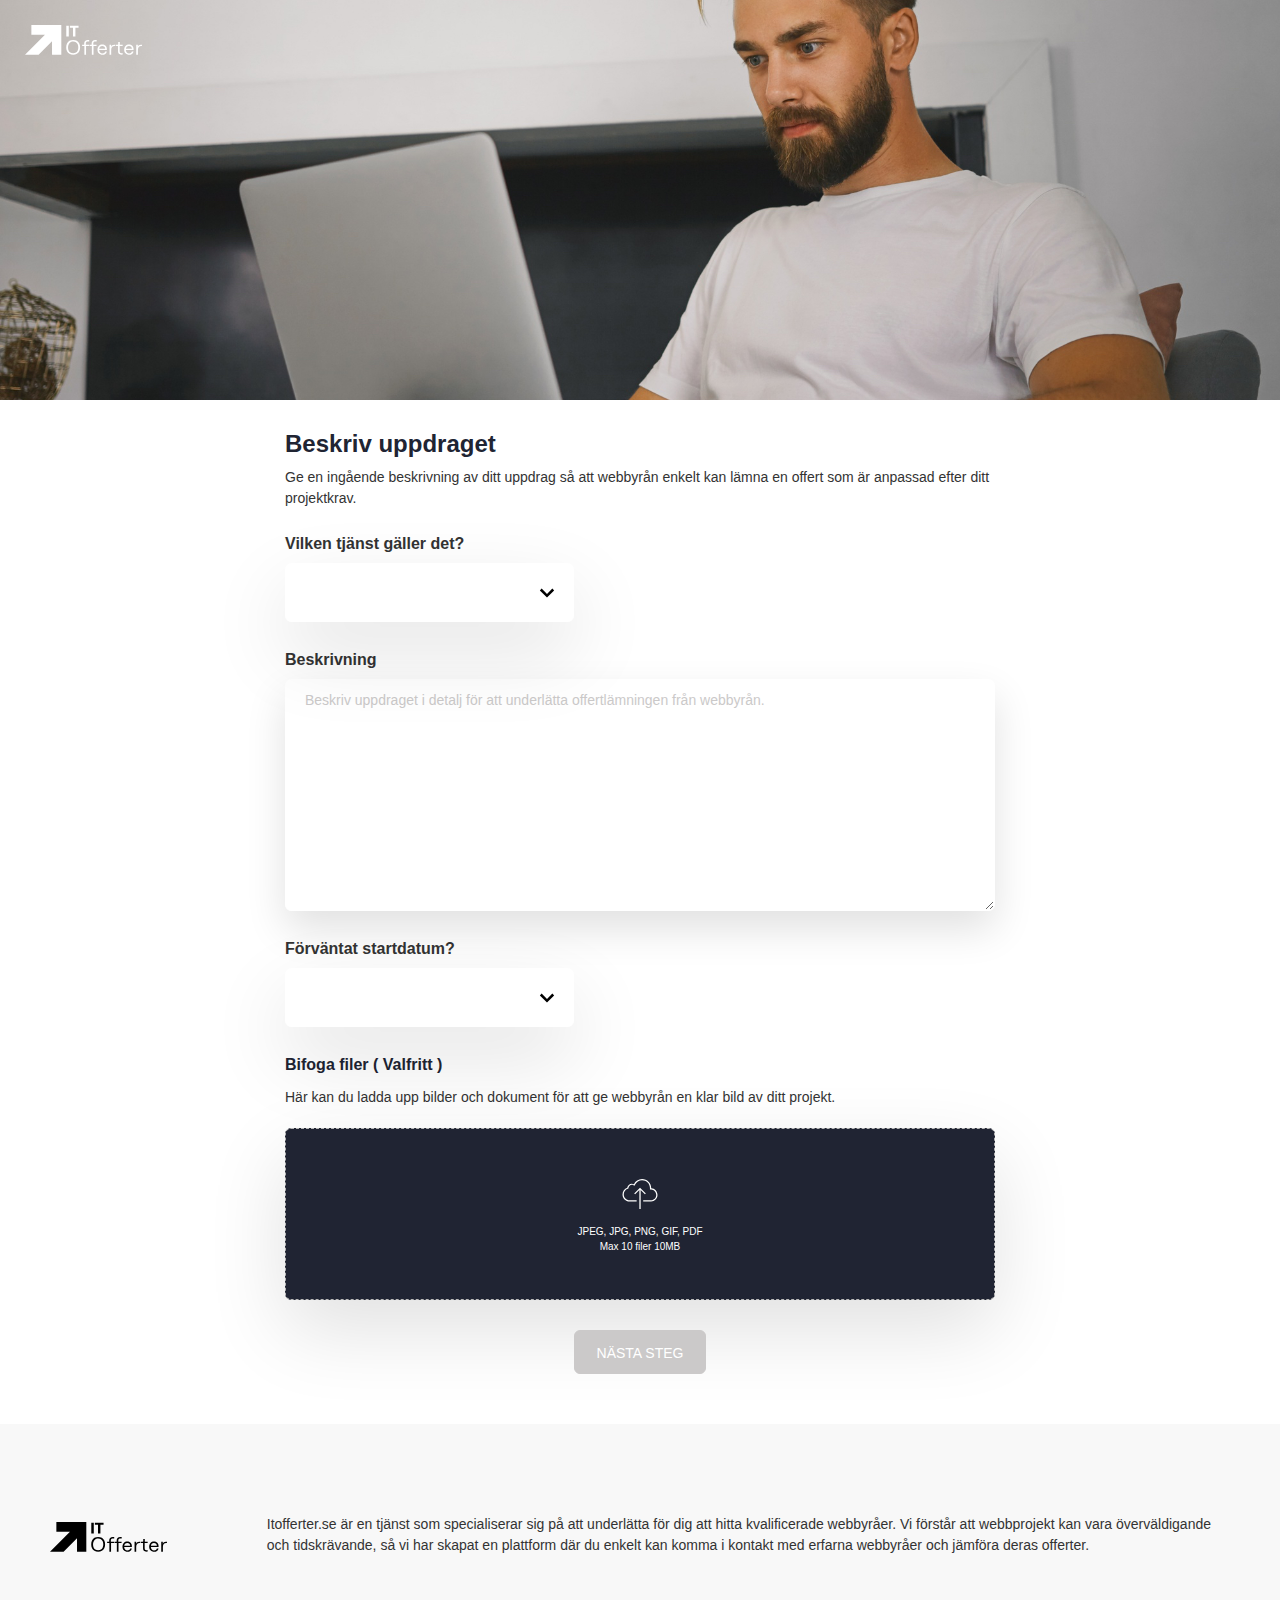
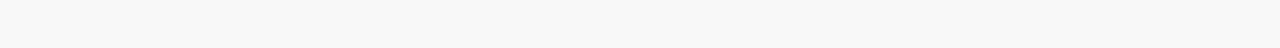
==== index.html @ 5e4a9895 "cahnga" ====
<!DOCTYPE html>
<html lang="en">
  <head>
    <meta charset="UTF-8" />
    <meta http-equiv="X-UA-Compatible" content="IE=edge" />
    <meta name="viewport" content="width=device-width, initial-scale=1.0" />
    <link rel="stylesheet" href="./css/app.css" />
    <link rel="stylesheet" href="./css/home.css" />
    <title>Document</title>
  </head>
  <body>
    <div id="app" class="app">
      <header class="the-header container app__header">
        <img
          class="the-header__bg-picture"
          src="./img/89983F71-77B9-4732-92BB-EC9A7251060B.jpeg"
          style="object-position: top top; object-fit: cover"
        />

        <div class="the-header__top">
          <div class="the-header__top-content">
            <div class="logo the-header__logo">
              <img
                style="height: 30px"
                src="./img/Itofferter logga.svg"
                alt=""
              />
            </div>
          </div>
        </div>
      </header>

      <main class="app__main">
        <div class="home-page container">
          <div
            style="display: block"
            id="beskriv-section"
            class="home-page__content container-inner"
          >
            <div class="create-project home-page__create-page">
              <div
                class="create-project-description create-project__step _description"
              >
                <h2 class="create-project-description__title">
                  Beskriv uppdraget
                </h2>

                <p class="create-project-description__description">
                  Ge en ingående beskrivning av ditt uppdrag så att webbyrån
                  enkelt kan lämna en offert som är anpassad efter ditt
                  projektkrav.
                </p>

                <div class="create-project-description__row">
                  <div
                    id="Jag-ar-select"
                    class="base-select create-project-description__input _shadow _large"
                  >
                    <span class="base-input__label">
                      Vilken tjänst gäller det?
                    </span>

                    <div id="Jag-ar-button" class="base-select__select">
                      <div class="base-select__container">
                        <div
                          id="base-select__value__jar"
                          class="base-select__value"
                        ></div>
                        <div class="base-select__arrow">
                          <svg
                            xmlns="http://www.w3.org/2000/svg"
                            width="240"
                            height="240"
                            viewBox="0 0 24 24"
                            style="fill: rgba(0, 0, 0, 1)"
                          >
                            <path
                              d="M16.293 9.293 12 13.586 7.707 9.293l-1.414 1.414L12 16.414l5.707-5.707z"
                            ></path>
                          </svg>
                        </div>
                      </div>
                      <div
                        style="display: none"
                        id="Jag-ar-select-item"
                        class="base-select__dropdown-wrap"
                      >
                        <div
                          id="Jag-ar-select-dropdown"
                          class="base-select__dropdown"
                        ></div>
                      </div>
                    </div>
                  </div>
                </div>

                <label
                  class="base-input create-project-description__input _shadow"
                >
                  <span class="base-input__label"> Beskrivning </span>

                  <textarea
                    cols="30"
                    rows="10"
                    id="beskrivning"
                    class="base-input__input"
                    placeholder="Beskriv uppdraget i detalj för att underlätta offertlämningen från webbyrån."
                  ></textarea>
                </label>

                <div class="create-project-description__row">
                  <div
                    id="onskar-select"
                    class="base-select create-project-description__input _shadow _large"
                  >
                    <span class="base-input__label">
                      Förväntat startdatum?
                    </span>

                    <div id="onskar-button" class="base-select__select">
                      <div class="base-select__container">
                        <div
                          id="base-select__value__onskar"
                          class="base-select__value"
                        ></div>
                        <div class="base-select__arrow">
                          <svg
                            xmlns="http://www.w3.org/2000/svg"
                            width="240"
                            height="240"
                            viewBox="0 0 24 24"
                            style="fill: rgba(0, 0, 0, 1)"
                          >
                            <path
                              d="M16.293 9.293 12 13.586 7.707 9.293l-1.414 1.414L12 16.414l5.707-5.707z"
                            ></path>
                          </svg>
                        </div>
                      </div>
                      <div
                        style="display: none"
                        id="onskar-select-item"
                        class="base-select__dropdown-wrap"
                      >
                        <div
                          id="onskar-select-dropdown"
                          class="base-select__dropdown"
                        ></div>
                      </div>
                    </div>
                  </div>
                </div>

                <h3 class="create-project-description__section-title">
                  Bifoga filer ( Valfritt )
                </h3>

                <p class="create-project-description__section-description">
                  Här kan du ladda upp bilder och dokument för att ge webbyrån
                  en klar bild av ditt projekt.
                </p>

                <div
                  class="files-drop-upload create-project-description__files _shadow"
                >
                  <label
                    style="
                      background-color: #202433;
                      color: #ffffff;
                      border-radius: 6px;
                    "
                    class="files-drop-upload__dropzone"
                  >
                    <div class="files-drop-upload__dropzone-content">
                      <?xml version="1.0" ?><!DOCTYPE svg PUBLIC '-//W3C//DTD SVG 1.1//EN' 'http://www.w3.org/Graphics/SVG/1.1/DTD/svg11.dtd'>
                      <svg
                        height="40px"
                        id="Layer_1"
                        style="enable-background: new 0 0 512 512"
                        fill="#fff"
                        version="1.1"
                        viewBox="0 0 512 512"
                        width="512px"
                        xml:space="preserve"
                        xmlns="http://www.w3.org/2000/svg"
                        xmlns:xlink="http://www.w3.org/1999/xlink"
                      >
                        <g>
                          <g>
                            <polygon
                              points="193.3,260.4 181.7,248.8 256.2,174.5 330.7,248.8 319,260.4 264.4,205.8 264.4,447.6 247.9,447.6 247.9,205.8       "
                            />
                          </g>
                          <g>
                            <path
                              d="M399.3,183.6c0-1.2,0.2-2.4,0.2-3.6c0-64.3-52.8-116.4-116.8-116.4c-46.1,0-85.8,27.1-104.4,66.3    c-8.1-4.1-17.1-6.4-26.8-6.4c-29.6,0-54.1,23.6-58.9,52C57.4,187.6,32,222.2,32,261.8c0,49.7,40.1,90.2,89.6,90.2H213v-16h-90.6    c-40.9,0-74.2-33.5-74.2-74.6c0-31.8,20.2-61.2,50.2-71.6l8.4-2.9l1.5-8.8c3.6-21.6,22.1-39.3,43.9-39.3c6.9,0,13.7,1.6,19.9,4.8    l13.5,6.8l6.5-13.7c16.6-34.9,52.1-57.4,90.4-57.4c55.3,0,100.9,43.3,100.9,98.9c0,13.3-0.2,20.3-0.2,20.3l15.2,0.1    C435,199.1,464,232,464,268.9c0,36.8-29.8,66.9-66.5,67.1l-3.2,0H297v16h101h0c45,0,82-37.3,82-82.8    C480,223.7,444.5,183.7,399.3,183.6z"
                            />
                          </g>
                        </g>
                      </svg>
                      <div class="files-drop-upload__dropzone-note">
                        JPEG, JPG, PNG, GIF, PDF<br />
                        Max 10 filer 10MB
                      </div>
                    </div>
                    <input
                      id="select-file"
                      type="file"
                      multiple="multiple"
                      accept=".jpeg,.jpg,.png,.gif,.pdf,image/jpeg,image/jpg,image/png,image/gif,application/pdf"
                  /></label>

                  <div class="files-drop-upload__files"></div>
                </div>

                <div class="button-group-wrapper">
                  <button
                    id="next-stage-button"
                    disabled="disabled"
                    class="create-project__btn btn _accent"
                  >
                    NÄSTA STEG
                  </button>
                </div>
              </div>
            </div>
          </div>

          <div style="display: none" class="auth-registration-page container">
            <div class="auth-registration-page__content container-inner">
              <h2 class="auth-registration-page__title">Skapa förfrågan</h2>
              <p class="auth-registration-page__description">
                Jämför offerter kostnadsfritt få svar av upp till fem webbyråer.
              </p>

              <div class="auth-registration-page__form auth-form">
                <div class="auth-form__row">
                  <label class="base-input auth-form__input" name="name">
                    <span class="base-input__label"> Namn </span>
                    <input
                      id="namn"
                      type="text"
                      name="name"
                      class="base-input__input"
                    />
                  </label>
                  <label class="base-input auth-form__input" name="surname">
                    <span class="base-input__label"> E-post </span>
                    <input
                      id="efternamn"
                      type="text"
                      name="surname"
                      class="base-input__input"
                    />
                  </label>
                </div>

                <div class="auth-form__row">
                  <label
                    class="base-input auth-form__input"
                    type="tel"
                    name="phone"
                  >
                    <span class="base-input__label"> Telefon </span>
                    <input
                      id="telefon"
                      type="tel"
                      name="phone"
                      class="base-input__input"
                    />
                  </label>

                  <div
                    style="width: calc(50% - 5px)"
                    id="representerar-select"
                    class="base-select create-project-description__input _shadow _large"
                  >
                    <span class="base-input__label">
                      Vem representerar du?
                    </span>

                    <div id="representerar-button" class="base-select__select">
                      <div
                        style="
                          background-color: transparent;
                          box-shadow: none;
                          border: 1px solid #e1e1e1;
                          height: 42px;
                        "
                        class="base-select__container"
                      >
                        <div
                          id="base-select__value__representerar"
                          class="base-select__value"
                        ></div>
                        <div class="base-select__arrow">
                          <svg
                            xmlns="http://www.w3.org/2000/svg"
                            width="240"
                            height="240"
                            viewBox="0 0 24 24"
                            style="fill: rgba(0, 0, 0, 1)"
                          >
                            <path
                              d="M16.293 9.293 12 13.586 7.707 9.293l-1.414 1.414L12 16.414l5.707-5.707z"
                            ></path>
                          </svg>
                        </div>
                      </div>
                      <div
                        style="display: none"
                        id="representerar-select-item"
                        class="base-select__dropdown-wrap"
                      >
                        <div
                          id="representerar-select-dropdown"
                          class="base-select__dropdown"
                        ></div>
                      </div>
                    </div>
                  </div>
                </div>

                <div
                  style="justify-content: start; margin-top: -20px"
                  class="auth-form__row"
                >
                  <label
                    for="agree"
                    id="auth-form-agree"
                    class="base-checkbox auth-form__agree"
                  >
                    <input
                      type="checkbox"
                      id="agree"
                      name="agree"
                      value="agree"
                    />
                  </label>
                  <span class="base-checkbox__content">
                    Jag godkänner
                    <a href="./arrangement.html" class="" target="_blank">
                      användarvillkoren.
                    </a>
                  </span>
                </div>

                <button
                  disabled="disabled"
                  id="auth-button"
                  class="auth-form__btn btn"
                >
                  SKICKA FÖRFRÅGAN
                </button>
              </div>
            </div>
          </div>

          <div
            style="display: none"
            class="auth-registration-page container _thank_page"
          >
            <div class="auth-registration-page__content container-inner">
              <h2 class="auth-registration-page__title">
                Tack för din förfrågan!
              </h2>
              <p class="auth-registration-page__description">
                Vi kommer nu att granska din förfrågan sedan kommer våra
                webbyråer att kontakta dig för en offert.
              </p>

              <div class="auth-registration-page__form auth-form">
                <a href="https://www.itofferter.se" class="auth-form__btn btn">
                  Tillbaka till startsidan
                </a>
              </div>
            </div>
          </div>
        </div>
      </main>

      <footer class="the-footer container app__footer">
        <div class="the-footer__content container-inner">
          <div class="logo the-footer__logo">
            <img
              style="height: 30px"
              src="./img/Itofferter logga black.svg"
              alt="logo"
            />
          </div>
          <div class="the-footer__text text">
            <p>
              Itofferter.se är en tjänst som specialiserar sig på att underlätta
              för dig att hitta kvalificerade webbyråer. Vi förstår att
              webbprojekt kan vara överväldigande och tidskrävande, så vi har
              skapat en plattform där du enkelt kan komma i kontakt med erfarna
              webbyråer och jämföra deras offerter.
            </p>
          </div>
        </div>
      </footer>
    </div>

    <script src="./js/index.js"></script>
  </body>
</html>
---- css/app.css ----
html {
  line-height: 1.15;
  -webkit-text-size-adjust: 100%;
}

main {
  display: block;
}

h1 {
  font-size: 2em;
  margin: 0.67em 0;
}

hr {
  box-sizing: content-box;
  height: 0;
  overflow: visible;
}

pre {
  font-family: monospace, monospace;
  font-size: 1em;
}

a {
  background-color: transparent;
}

abbr[title] {
  border-bottom: none;
  text-decoration: underline;
  -webkit-text-decoration: underline dotted;
  text-decoration: underline dotted;
}

b,
strong {
  font-weight: bolder;
}

code,
kbd,
samp {
  font-family: monospace, monospace;
  font-size: 1em;
}

small {
  font-size: 80%;
}

sub,
sup {
  font-size: 75%;
  line-height: 0;
  position: relative;
  vertical-align: baseline;
}

sub {
  bottom: -0.25em;
}

sup {
  top: -0.5em;
}

img {
  border-style: none;
}

button,
input,
optgroup,
select,
textarea {
  font-family: inherit;
  font-size: 100%;
  line-height: 1.15;
  margin: 0;
}

button,
input {
  overflow: visible;
}

button,
select {
  text-transform: none;
}

[type="button"],
[type="reset"],
[type="submit"],
button {
  -webkit-appearance: button;
}

[type="button"]::-moz-focus-inner,
[type="reset"]::-moz-focus-inner,
[type="submit"]::-moz-focus-inner,
button::-moz-focus-inner {
  border-style: none;
  padding: 0;
}

[type="button"]:-moz-focusring,
[type="reset"]:-moz-focusring,
[type="submit"]:-moz-focusring,
button:-moz-focusring {
  outline: 1px dotted ButtonText;
}

fieldset {
  padding: 0.35em 0.75em 0.625em;
}

legend {
  box-sizing: border-box;
  color: inherit;
  display: table;
  max-width: 100%;
  padding: 0;
  white-space: normal;
}

progress {
  vertical-align: baseline;
}

textarea {
  overflow: auto;
}

[type="checkbox"],
[type="radio"] {
  box-sizing: border-box;
  padding: 0;
}

[type="number"]::-webkit-inner-spin-button,
[type="number"]::-webkit-outer-spin-button {
  height: auto;
}

[type="search"] {
  -webkit-appearance: textfield;
  outline-offset: -2px;
}

[type="search"]::-webkit-search-decoration {
  -webkit-appearance: none;
}

::-webkit-file-upload-button {
  -webkit-appearance: button;
  font: inherit;
}

details {
  display: block;
}

summary {
  display: list-item;
}

[hidden],
template {
  display: none;
}

/* @font-face {
  font-family: Roboto;
  src: url(../fonts/Roboto-Medium.c19c88ee.woff2) format("woff2"),
    url(../fonts/Roboto-Medium.f22f23c8.woff) format("woff");
  font-weight: 500;
  font-style: normal;
  font-display: swap;
}

@font-face {
  font-family: Roboto;
  src: url(../fonts/Roboto-Bold.ba18ba6b.woff2) format("woff2"),
    url(../fonts/Roboto-Bold.d4b81101.woff) format("woff");
  font-weight: 700;
  font-style: normal;
  font-display: swap;
}

@font-face {
  font-family: Roboto;
  src: url(../fonts/Roboto-Regular.81f751c7.woff2) format("woff2"),
    url(../fonts/Roboto-Regular.c5867568.woff) format("woff");
  font-weight: 400;
  font-style: normal;
  font-display: swap;
}

@font-face {
  font-family: Roboto;
  src: url(../fonts/Roboto-Light.49b833ca.woff2) format("woff2"),
    url(../fonts/Roboto-Light.85b2d527.woff) format("woff");
  font-weight: 300;
  font-style: normal;
  font-display: swap;
}

@font-face {
  font-family: Gilroy;
  src: url(../fonts/Gilroy-Bold.62872c8e.woff2) format("woff2"),
    url(../fonts/Gilroy-Bold.3ca17cce.woff) format("woff");
  font-weight: 700;
  font-style: normal;
  font-display: swap;
}

@font-face {
  font-family: Gilroy;
  src: url(../fonts/Gilroy-Regular.11c5b356.woff2) format("woff2"),
    url(../fonts/Gilroy-Regular.2abef08d.woff) format("woff");
  font-weight: 400;
  font-style: normal;
  font-display: swap;
} */

* {
  box-sizing: border-box;
  flex: 0 1 auto;
  outline: none;
  -webkit-tap-highlight-color: rgba(0, 0, 0, 0);
  -webkit-tap-highlight-color: transparent;
}

html {
  min-width: 320px;
  width: 100%;
  overflow-x: hidden;
  overflow-y: auto;
  font-size: 14px;
}

body {
  position: relative;
  width: 100%;
  min-height: 100vh;
  margin: 0;
  padding: 0;
  background: #fff;
  font-family: Roboto, sans-serif;
  font-size: 14px;
  line-height: 1.5;
  font-weight: 400;
  word-wrap: break-word;
  color: #333;
}

#app,
body {
  display: flex;
  flex-direction: column;
  justify-content: space-between;
}

#app {
  flex-grow: 1;
}

@media (max-width: 768px) {
  body {
    background: #fff;
  }
}

h1,
h2,
h3,
h4,
h5,
h6 {
  font-family: Gilroy, sans-serif;
  font-weight: 700;
  line-height: 1.2em;
  color: #202433;
}

a {
  color: #202433;
  text-decoration: underline;
  transition: color 0.15s;
}

@media (hover: hover) and (pointer: fine) {
  a:hover {
    color: #007f8f;
  }
}

input[type="date"],
input[type="email"],
input[type="number"],
input[type="password"],
input[type="search"],
input[type="tel"],
input[type="text"],
select,
textarea {
  -webkit-appearance: none;
  -moz-appearance: none;
  appearance: none;
  outline: none;
  display: block;
  width: 100%;
  border: 1px solid #e1e1e1;
  padding: 10px 19px 10px;
  background: #fff;
  border-radius: 6px;
  color: #333;
  font-size: 14px;
  line-height: 1.5;
  font-weight: 400;
  transition: 0.15s;
}

input[type="date"]:hover:not(:-moz-read-only),
input[type="email"]:hover:not(:-moz-read-only),
input[type="number"]:hover:not(:-moz-read-only),
input[type="password"]:hover:not(:-moz-read-only),
input[type="search"]:hover:not(:-moz-read-only),
input[type="tel"]:hover:not(:-moz-read-only),
input[type="text"]:hover:not(:-moz-read-only),
select:hover:not(:-moz-read-only),
textarea:hover:not(:-moz-read-only) {
  border-color: #e1e1e1;
}

input[type="date"]:hover:not(:read-only),
input[type="email"]:hover:not(:read-only),
input[type="number"]:hover:not(:read-only),
input[type="password"]:hover:not(:read-only),
input[type="search"]:hover:not(:read-only),
input[type="tel"]:hover:not(:read-only),
input[type="text"]:hover:not(:read-only),
select:hover:not(:read-only),
textarea:hover:not(:read-only) {
  border-color: #e1e1e1;
}

input[type="date"]:focus:not(:-moz-read-only),
input[type="email"]:focus:not(:-moz-read-only),
input[type="number"]:focus:not(:-moz-read-only),
input[type="password"]:focus:not(:-moz-read-only),
input[type="search"]:focus:not(:-moz-read-only),
input[type="tel"]:focus:not(:-moz-read-only),
input[type="text"]:focus:not(:-moz-read-only),
select:focus:not(:-moz-read-only),
textarea:focus:not(:-moz-read-only) {
  border-color: #9a9eaf;
}

input[type="date"]:focus:not(:read-only),
input[type="email"]:focus:not(:read-only),
input[type="number"]:focus:not(:read-only),
input[type="password"]:focus:not(:read-only),
input[type="search"]:focus:not(:read-only),
input[type="tel"]:focus:not(:read-only),
input[type="text"]:focus:not(:read-only),
select:focus:not(:read-only),
textarea:focus:not(:read-only) {
  border-color: #9a9eaf;
}

input[type="date"]:-moz-read-only,
input[type="email"]:-moz-read-only,
input[type="number"]:-moz-read-only,
input[type="password"]:-moz-read-only,
input[type="search"]:-moz-read-only,
input[type="tel"]:-moz-read-only,
input[type="text"]:-moz-read-only,
select:-moz-read-only,
textarea:-moz-read-only {
  color: rgba(0, 0, 0, 0.7);
  background-color: #f8f8f8;
}

input[type="date"]:disabled,
input[type="date"]:read-only,
input[type="email"]:disabled,
input[type="email"]:read-only,
input[type="number"]:disabled,
input[type="number"]:read-only,
input[type="password"]:disabled,
input[type="password"]:read-only,
input[type="search"]:disabled,
input[type="search"]:read-only,
input[type="tel"]:disabled,
input[type="tel"]:read-only,
input[type="text"]:disabled,
input[type="text"]:read-only,
select:disabled,
select:read-only,
textarea:disabled,
textarea:read-only {
  color: rgba(0, 0, 0, 0.7);
  background-color: #f8f8f8;
}

input[type="date"]::-moz-placeholder,
input[type="email"]::-moz-placeholder,
input[type="number"]::-moz-placeholder,
input[type="password"]::-moz-placeholder,
input[type="search"]::-moz-placeholder,
input[type="tel"]::-moz-placeholder,
input[type="text"]::-moz-placeholder,
select::-moz-placeholder,
textarea::-moz-placeholder {
  color: #cbc9c9;
}

input[type="date"]:-ms-input-placeholder,
input[type="email"]:-ms-input-placeholder,
input[type="number"]:-ms-input-placeholder,
input[type="password"]:-ms-input-placeholder,
input[type="search"]:-ms-input-placeholder,
input[type="tel"]:-ms-input-placeholder,
input[type="text"]:-ms-input-placeholder,
select:-ms-input-placeholder,
textarea:-ms-input-placeholder {
  color: #cbc9c9;
}

input[type="date"]::placeholder,
input[type="email"]::placeholder,
input[type="number"]::placeholder,
input[type="password"]::placeholder,
input[type="search"]::placeholder,
input[type="tel"]::placeholder,
input[type="text"]::placeholder,
select::placeholder,
textarea::placeholder {
  color: #cbc9c9;
}

textarea {
  resize: vertical;
}

.text > :first-child {
  margin-top: 0;
}

.text > :last-child {
  margin-bottom: 0;
}

.text a {
  color: #202433;
}

@media (hover: hover) and (pointer: fine) {
  .text a:hover {
    color: #007f8f;
  }
}

.text ol,
.text p,
.text ul {
  margin: 12px 0;
}

.text h1 {
  margin: 26px 0;
  font-size: 48px;
}

.text h2 {
  margin: 24px 0;
  font-size: 30px;
  font-weight: 700;
}

.text h3 {
  margin: 20px 0;
  font-size: 24px;
}

.text h4 {
  margin: 14px 0;
  font-size: 18px;
}

.text h5 {
  text-transform: uppercase;
}

.text h5,
.text h6 {
  margin: 12px 0;
  font-size: 14px;
}

.text table {
  display: block;
  border-collapse: collapse;
  margin: 24px 0;
  border: 1px solid #e1e1e1;
  border-radius: 6px;
  overflow-x: auto;
}

.text tbody,
.text tfoot,
.text thead {
  min-width: 500px;
}

.text td,
.text th {
  min-width: 180px;
  padding: 8px 16px;
  border: 1px solid #e1e1e1;
  border-top: 0;
  border-left: 0;
  border-radius: 6px;
  text-align: left;
}

.text td:last-child,
.text th:last-child {
  border-right: 0;
}

.text tr:last-child td {
  border-bottom: 0;
}

.text th {
  font-weight: 700;
  color: #202433;
}

.container {
  padding-left: 30px;
  padding-right: 30px;
}

.container-inner {
  max-width: 1180px;
  margin-left: auto;
  margin-right: auto;
}

@media (max-width: 1367px) {
  .container {
    padding-left: 25px;
    padding-right: 25px;
  }
}

@media (max-width: 1024px) {
  .container {
    padding-left: 25px;
    padding-right: 25px;
  }
}

@media (max-width: 768px) {
  .container {
    padding-left: 25px;
    padding-right: 25px;
  }
}

.text-wrap {
  white-space: normal !important;
}

.text-nowrap {
  white-space: nowrap !important;
}

.text-truncate {
  overflow: hidden;
  text-overflow: ellipsis;
  white-space: nowrap;
}

.text-break,
.text-no-break {
  word-break: break-word !important;
  overflow-wrap: break-word !important;
}

.text-pre-wrap {
  white-space: pre-wrap;
}

.cool-lightbox h6 {
  color: inherit;
}

.btn {
  display: inline-flex;
  align-items: center;
  justify-content: center;
  position: relative;
  min-height: 40px;
  padding: 8px 22px 6px;
  margin: 0;
  z-index: 1;
  box-sizing: border-box;
  background: #202433;
  border: 1px solid #202433;
  border-radius: 6px;
  box-shadow: none;
  cursor: pointer;
  -webkit-user-select: none;
  -moz-user-select: none;
  -ms-user-select: none;
  user-select: none;
  font-family: Roboto, sans-serif;
  font-size: 14px;
  line-height: 20px;
  font-weight: 300;
  text-align: center;
  text-decoration: none;
  text-transform: none;
  color: #fff;
  transition: 0.15s;
}

@media (hover: hover) and (pointer: fine) {
  .btn:hover {
    background-color: #007f8f;
    border-color: #007f8f;
    color: #fff;
  }
}

.btn:active {
  background-color: #16b2c6;
  border-color: #16b2c6;
  color: #fff;
}

.btn:disabled {
  pointer-events: none;
  background-color: #cbc9c9;
  border-color: #cbc9c9;
}

.btn svg {
  position: relative;
  top: -1px;
  flex-shrink: 0;
  width: 16px;
  height: 16px;
  fill: currentColor;
  transition: fill 0.15s;
}

.btn svg:first-child {
  margin-right: 12px;
}

.btn svg:last-child {
  margin-left: 12px;
}

.btn svg:first-child:last-child {
  margin: 0;
}

.btn._outlined {
  background: transparent;
  color: #202433;
}

@media (hover: hover) and (pointer: fine) {
  .btn._outlined:hover {
    background-color: #139daf;
    border-color: #139daf;
    color: #fff;
  }
}

.btn._outlined:active {
  background-color: #16b2c6;
  border-color: #16b2c6;
  color: #fff;
}

.btn._text {
  background: transparent;
  min-height: 0;
  padding: 0;
  border: 0;
  overflow: visible;
  text-transform: uppercase;
  color: #202433;
  font-size: 12px;
}

@media (hover: hover) and (pointer: fine) {
  .btn._text:hover {
    color: #007f8f;
  }
}

.btn._text:active {
  color: #16b2c6;
}

.btn._accent {
  min-height: 44px;
  font-weight: 500;
  text-transform: uppercase;
}

.button-group-wrapper {
  width: 100%;
  display: flex;
  align-items: center;
  justify-content: center;
  margin-top: 30px;
}

.file-preview {
  position: relative;
  display: flex;
  align-items: center;
  justify-content: center;
  flex-direction: column;
}

.file-preview__file-img {
  -o-object-fit: cover;
  object-fit: cover;
  width: 100%;
  height: 100%;
  flex-shrink: 0;
}

.file-preview__file-img-ico {
  height: 40px;
  width: 40px;
  opacity: 0.8;
}

.file-preview__file-img-name {
  margin-top: 2px;
  padding: 0 10px;
  width: 100%;
  word-wrap: normal;
  white-space: nowrap;
  overflow: hidden;
  text-overflow: ellipsis;
  font-size: 12px;
  text-align: center;
}

.file-preview__file-show {
  position: absolute;
  width: 100%;
  height: 100%;
  display: flex;
  align-items: center;
  justify-content: center;
  opacity: 0;
  cursor: pointer;
  transition: 0.15s;
}

.file-preview__file-show:before {
  content: "";
  position: absolute;
  top: 50%;
  left: 50%;
  transform: translate(-50%, -50%);
  width: 42px;
  height: 42px;
  border-radius: 50%;
  background-color: rgba(32, 36, 51, 0.4);
}

.file-preview__file-show svg {
  position: relative;
  width: 24px;
  height: 24px;
  fill: #fff;
  opacity: 0.8;
}

@media (hover: hover) and (pointer: fine) {
  .file-preview__file-show:hover {
    opacity: 1;
  }
}

.file-preview__btns {
  display: flex;
  position: absolute;
  top: 5px;
  right: 5px;
}

.file-preview__btn {
  background: transparent;
  border: 0;
  padding: 0;
  box-shadow: none;
  border-radius: 0;
  text-decoration: none;
  color: inherit;
  line-height: inherit;
  font-weight: inherit;
  cursor: pointer;
  width: 24px;
  height: 24px;
  display: flex;
  align-items: center;
  justify-content: center;
  border-radius: 6px;
  background-color: rgba(32, 36, 51, 0.4);
  margin-right: 5px;
  color: #fff;
}

.file-preview__btn:last-child {
  margin-right: 0;
}

.file-preview__btn svg {
  fill: currentColor;
}

.file-preview__btn._new-window svg {
  width: 16px;
  height: 16px;
}

.file-preview__btn._download svg {
  width: 18px;
  height: 18px;
}

@media (hover: hover) and (pointer: fine) {
  .file-preview__btn {
    opacity: 0;
    transition: 0.15s;
  }

  .file-preview__btn:hover {
    background-color: rgba(32, 36, 51, 0.6);
    color: #fff;
  }

  .file-preview:hover .file-preview__btn {
    opacity: 1;
  }
}

@media screen and (max-width: 768px) {
  .file-preview__file-img-ico {
    height: 30px;
    width: 30px;
  }
}

.the-header__logo.centered img {
  display: block;
  /* height: 50px; */
}

.the-header__logo.centered img {
  display: none;
}

@media screen and (max-width: 500px) {
  .the-header {
    min-height: 280px !important;
  }

  #representerar-select {
    width: 100% !important;
  }

  /* .the-header__logo img {
    display: none;
    height: 25px !important;
    margin-left: -20px;
  } */
  .the-header__logo.centered img {
    height: 30px !important;
    margin-left: -20px;
    display: block;
    /* width: 30px; */
  }
}

.change-locale {
  position: relative;
  display: flex;
  align-items: center;
  gap: 12px;
}

.change-locale__btn {
  background: transparent;
  border: 0;
  padding: 0;
  box-shadow: none;
  border-radius: 0;
  text-decoration: none;
  color: inherit;
  line-height: inherit;
  font-weight: inherit;
  display: flex;
  width: 16px;
  height: 16px;
}

button.change-locale__btn {
  cursor: pointer;
  transition: 0.15s;
}

@media (hover: hover) and (pointer: fine) {
  button.change-locale__btn:hover {
    opacity: 0.8;
  }
}

.change-locale__btn svg {
  width: 100%;
  height: 100%;
}

@media screen and (max-width: 768px) {
  .change-locale__btn {
    width: 24px;
    height: 24px;
  }
}

.the-header {
  position: relative;
  background: #202433;
  background-size: cover;
  min-height: 400px;
  display: flex;
  flex-direction: column;
  justify-content: space-between;
  color: #fff;
}

.the-header__bg-picture {
  position: absolute;
  left: 0;
  top: 0;
}

.the-header__bg-picture,
.the-header__bg-picture img,
.the-header__bg-picture source {
  width: 100%;
  height: 100%;
  -o-object-fit: cover;
  object-fit: cover;
}

.the-header__top {
  position: relative;
  padding: 10px 0;
  margin: 15px 0 35px;
}

.the-header__top-content {
  display: flex;
  align-items: center;
  justify-content: space-between;
}

.the-header__locale,
.the-header__logo {
  margin-right: auto;
}

.the-header__btn,
.the-header__btn-wrap {
  position: relative;
  margin-left: 18px;
}

.the-header__btn {
  background: transparent;
  border: 0;
  padding: 0;
  box-shadow: none;
  border-radius: 0;
  text-decoration: none;
  color: inherit;
  line-height: inherit;
  font-weight: inherit;
  cursor: pointer;
  display: flex;
  align-items: center;
  justify-content: center;
  width: 22px;
  height: 22px;
  background-color: #fff;
  border-radius: 50%;
  color: #202433;
}

.the-header__btn svg {
  width: 16px;
  height: 16px;
  fill: currentColor;
}

.the-header__btn svg._stroke {
  stroke: currentColor;
}

.the-header__btn._cabinet {
  border-radius: 50%;
}

.the-header__btn._mob {
  display: none;
}

.the-header__btn-wrap .the-header__btn:first-child {
  margin-left: 0;
}

.the-header__btn-img {
  width: 100%;
  height: 100%;
  border-radius: 50%;
  overflow: hidden;
}

.the-header__btn-count {
  position: absolute;
  top: -5px;
  left: -5px;
  min-width: 14px;
  height: 14px;
  background: red;
  border-radius: 7px;
  display: flex;
  align-items: center;
  justify-content: center;
  font-size: 8px;
  line-height: 1em;
  color: #fff;
}

.the-header__middle {
  position: sticky;
  top: 0;
  display: flex;
  align-items: center;
  justify-content: center;
  padding-top: 20px;
  padding-bottom: 20px;
  margin: auto;
  width: 100%;
  text-align: center;
}

.the-header__subtitle {
  margin: 0 0 -2px;
  font-size: 12px;
  color: inherit;
  text-transform: uppercase;
  letter-spacing: 0.04em;
}

.the-header__title {
  margin: 0;
  font-size: 48px;
  color: inherit;
}

.the-header__status {
  display: inline-block;
  background: #fff;
  border-radius: 6px;
  padding: 1px 10px 0;
  margin-top: 8px;
  font-size: 12px;
  font-weight: 700;
  color: #202433;
  text-transform: uppercase;
}

.the-header__user {
  margin-top: 4px;
}

.the-header__user,
.the-header__user-img-wrap {
  display: flex;
  align-items: center;
  justify-content: center;
}

.the-header__user-img-wrap {
  width: 22px;
  height: 22px;
  background-color: #007f8f;
  border-radius: 50%;
  overflow: hidden;
  font-size: 12px;
  font-family: Gilroy, sans-serif;
  font-weight: 700;
  color: #fff;
  text-transform: uppercase;
}

.the-header__user-img {
  width: 100%;
  height: 100%;
  -o-object-fit: cover;
  object-fit: cover;
}

.the-header._menu-open .the-header__btn-menu,
.the-header._menu-open .the-header__logo {
  z-index: 95;
}

@media screen and (max-width: 1367px) {
  .the-header__middle {
    max-width: 700px;
  }
}

.the-footer {
  background-color: #f8f8f8;
}

.the-footer__content {
  display: flex;
  padding: 90px 0;
}

.the-footer__logo {
  margin-right: 100px;
  margin-top: 8px;
}

.the-footer__text {
  width: 50%;
  flex-grow: 1;
}

@media screen and (max-width: 768px) {
  .the-footer__content {
    flex-direction: column;
    padding: 50px 0 100px;
  }

  .the-footer__logo {
    margin: 0 0 18px;
  }

  .the-footer__text {
    width: 100%;
  }
}

.app {
  overflow: hidden;
  display: flex;
  flex-direction: column;
  justify-content: space-between;
}

.app__main {
  flex-grow: 1;
}

.base-checkbox {
  position: relative;
  padding-left: 20px;
  min-height: 21px;
  display: inline-flex;
  cursor: pointer;
  -webkit-user-select: none;
  -moz-user-select: none;
  -ms-user-select: none;
  user-select: none;
  vertical-align: middle;
}

.base-checkbox input {
  display: none;
}

.base-checkbox:after,
.base-checkbox:before {
  content: "";
  position: absolute;
  top: 0;
  left: 0;
  width: 20px;
  height: 20px;
  border-radius: 6px;
  box-sizing: border-box;
}

.base-checkbox:before {
  border: 1px solid #b8b8b8;
}

.base-checkbox:after {
  background: #202433 url(../img/tick-white.22b4dd67.svg) no-repeat 50%;
  background-size: 12px 10px;
  opacity: 0;
  transition: opacity 0.15s;
}

.base-checkbox._indeterminate:after {
  background-image: url(../img/line-white.7a0b69b7.svg);
  background-size: 12px 12px;
}

.base-checkbox._checked:after,
.base-checkbox._indeterminate:after {
  opacity: 1;
}

.base-checkbox__content {
  margin-left: 8px;
}

.base-checkbox._disabled,
.base-checkbox._readonly {
  cursor: default;
}

.base-checkbox._disabled:after,
.base-checkbox._readonly:after {
  background-color: #636670;
}

.base-input {
  display: block;
}

.base-input__label {
  display: block;
  margin-bottom: 9px;
  font-family: Gilroy, sans-serif;
  font-size: 16px;
  line-height: 20px;
  font-weight: 700;
}

.base-input._shadow .base-input__input {
  /* box-shadow: 0 30px 80px 0 rgba(0, 0, 0, 0.12); */
  box-shadow: 0 18px 40px 0 rgba(0, 0, 0, 0.12);
  border-color: #fff;
}

.base-input._large .base-input__input {
  padding: 18px 19px;
}

.dropdown-enter,
.dropdown-leave-active {
  opacity: 0;
  transform: translateY(-5px);
}

.base-select {
  position: relative;
  display: block;
  z-index: 41;
  font-size: 14px;
  line-height: 1.5;
}

.base-select._open {
  z-index: 42;
}

.base-select._shadow .base-select__container {
  box-shadow: 0 30px 80px 0 rgba(0, 0, 0, 0.12);
  border-color: #fff;
}

.base-select__select {
  position: relative;
}

.base-select__container {
  position: relative;
  z-index: 42;
  display: flex;
  align-items: center;
  border-radius: 6px;
  border: 1px solid #e1e1e1;
  background-color: #fff;
  cursor: pointer;
  transition: 0.15s;
}

.base-select._open .base-select__container {
  border-color: #9a9eaf;
}

.base-select__search[type="text"] {
  padding: 0;
  border: 0;
  border-radius: 0;
  background: transparent;
}

.base-select__search[type="text"],
.base-select__value {
  width: 30%;
  flex-grow: 1;
  padding: 10px 10px 10px 19px;
  min-height: 41px;
  word-wrap: normal;
  white-space: nowrap;
  overflow: hidden;
  text-overflow: ellipsis;
}

.base-select__search[type="text"]._placeholder,
.base-select__value._placeholder {
  color: #cbc9c9;
}

.base-select._large .base-select__search[type="text"],
.base-select._large .base-select__value {
  padding: 18px 10px 18px 19px;
  min-height: 57px;
}

.base-select__arrow {
  flex-shrink: 0;
  width: 30px;
  height: 30px;
  display: flex;
  align-items: center;
  justify-content: center;
  margin-right: 11px;
  transition: 0.15s;
}

.base-select__arrow svg {
  width: 40px;
  height: 30px;
}

.base-select._open .base-select__arrow {
  transform: rotate(180deg);
}

.base-select._close .base-select__arrow {
  transform: rotate(0deg);
}

.base-select__preloader {
  flex-shrink: 0;
  width: 20px;
  height: 20px;
  margin-right: 8px;
}

.base-select__cancel-btn {
  background: transparent;
  border: 0;
  padding: 0;
  box-shadow: none;
  border-radius: 0;
  text-decoration: none;
  color: inherit;
  line-height: inherit;
  font-weight: inherit;
  display: flex;
  align-items: center;
  justify-content: center;
  width: 28px;
  min-height: 20px;
  align-self: stretch;
  margin-right: 4px;
  cursor: pointer;
}

.base-select__cancel-btn svg {
  width: 14px;
  height: 14px;
  fill: #707070;
  transition: fill 0.15s;
}

@media (hover: hover) and (pointer: fine) {
  .base-select__cancel-btn:hover svg {
    fill: #d90000;
  }
}

/* base-select create-project-description__input _shadow _large */
/* base-select create-project-description__input _open _shadow _large */

.base-select__dropdown-wrap {
  position: absolute;
  z-index: 41;
  top: calc(100% + 2px);
  left: 0;
  width: 100%;
  transition: 0.3s;
}

.base-select__dropdown {
  width: 100%;
  box-shadow: 0 30px 80px 0 rgba(0, 0, 0, 0.12);
  border-radius: 6px;
  background-color: #fff;
  padding: 10px 0;
  min-height: 60px;
  max-height: 300px;
  overflow-y: auto;
}

.base-select__dropdown::-webkit-scrollbar {
  width: 6px;
  height: 6px;
  background-color: #b8b8b8;
  border-radius: 3px;
}

.base-select__dropdown::-webkit-scrollbar-thumb {
  background-color: #202433;
  border-radius: 3px;
}

@supports (scrollbar-width: thin) {
  .base-select__dropdown {
    scrollbar-width: thin;
    scrollbar-color: #202433 #b8b8b8;
  }
}

.base-select__option {
  width: 100%;
  display: flex;
  align-content: center;
  padding: 8px 20px;
  cursor: pointer;
  transition: 0.15s;
}

@media (hover: hover) and (pointer: fine) {
  .base-select__option:hover {
    color: #007f8f;
  }
}

.base-select__dropdown-empty {
  padding: 8px 20px;
  color: #b8b8b8;
}

.base-select__label {
  display: block;
  margin-bottom: 9px;
  font-family: Gilroy, sans-serif;
  font-size: 16px;
  line-height: 20px;
  font-weight: 700;
}

.alert {
  background: #b8b8b8;
  border-radius: 6px;
  overflow: hidden;
  font-size: 14px;
  line-height: 1.3em;
  color: #fff;
  transition: 0.3s;
}

.alert._success {
  background-color: #007f8f;
}

.alert._warning {
  background-color: #ffa200;
}

.alert__list {
  list-style: none;
  margin: 0;
  padding: 5px 20px;
}

.alert__list-item {
  position: relative;
  margin: 8px 0;
  padding: 0 0 0 10px;
  font: inherit;
}

.alert__list-item:before {
  content: "";
  position: absolute;
  top: 6px;
  left: 0;
  width: 4px;
  height: 4px;
  border-radius: 50%;
  background: #fff;
  opacity: 0.6;
}

.fade-enter,
.fade-leave-active {
  opacity: 0;
}

@-webkit-keyframes rotate {
  0% {
    transform: rotate(0);
  }

  to {
    transform: rotate(1turn);
  }
}

@keyframes rotate {
  0% {
    transform: rotate(0);
  }

  to {
    transform: rotate(1turn);
  }
}

.base-preloader {
  position: absolute;
  z-index: 61;
  top: 0;
  left: 0;
  right: 0;
  bottom: 0;
  display: flex;
  align-items: center;
  justify-content: center;
  width: 100%;
  height: 100%;
  background: hsla(0, 0%, 100%, 0.5);
}

.base-preloader._gradient-bg {
  background: linear-gradient(
    90deg,
    hsla(0, 0%, 100%, 0) 0,
    hsla(0, 0%, 100%, 0.5) 20%,
    hsla(0, 0%, 100%, 0.5) 80%,
    hsla(0, 0%, 100%, 0)
  );
}

.base-preloader._transparent {
  background: transparent;
}

.base-preloader._inline {
  position: relative;
  min-height: 4rem;
}

.base-preloader._simple {
  position: relative;
  width: auto;
  height: auto;
}

.base-preloader._btn {
  width: auto;
  height: auto;
  left: -1px;
  top: -1px;
  right: -1px;
  bottom: -1px;
}

.base-preloader__circle {
  display: block;
  width: 30px;
  height: 30px;
  border: 3px solid rgba(0, 127, 143, 0.2);
  border-right-color: #007f8f;
  border-left-color: #007f8f;
  border-radius: 50%;
  -webkit-animation: rotate 0.6s;
  animation: rotate 0.6s;
  -webkit-animation-timing-function: linear;
  animation-timing-function: linear;
  -webkit-animation-iteration-count: infinite;
  animation-iteration-count: infinite;
  font-size: 0;
}

.base-preloader._small .base-preloader__circle {
  width: 22px;
  height: 22px;
}

.base-preloader._large .base-preloader__circle {
  width: 46px;
  height: 46px;
}

.base-error-view__content {
  text-align: center;
}

.base-error-view__title {
  margin: 0 0 10px;
  font-size: 58px;
}

.base-error-view__subtitle {
  margin: 0 0 30px;
}

.base-help {
  position: relative;
  display: inline-flex;
  align-items: center;
  vertical-align: middle;
}

.base-help__btn {
  display: inline-flex;
  cursor: pointer;
}

.base-help__btn svg {
  width: 18px;
  height: 18px;
  fill: #9a9eaf;
}

.base-help__dropdown {
  position: absolute;
  z-index: 41;
  top: calc(100% + 8px);
  left: 50%;
  transform: translateX(-50%);
}

.base-help__dropdown:before {
  content: "";
  position: absolute;
  top: -4px;
  left: 50%;
  transform: rotate(45deg) translate(-3px, 4px);
  width: 10px;
  height: 10px;
  background: #fff;
}

.base-help__dropdown-content {
  background: #fff;
  border-radius: 6px;
  box-shadow: 0 30px 80px 0 rgba(0, 0, 0, 0.12);
  width: 200px;
  padding: 10px;
  font-family: Roboto, sans-serif;
  font-size: 14px;
  font-weight: 400;
  color: #333;
  text-align: center;
}

.base-datepicker__label {
  display: block;
  margin-bottom: 9px;
  font-family: Gilroy, sans-serif;
  font-size: 16px;
  line-height: 20px;
  font-weight: 700;
}

.base-datepicker .base-datepicker__datepicker {
  width: 100%;
}

.base-datepicker .mx-icon-calendar svg {
  width: 18px;
  height: 20px;
  fill: #000;
}

.base-datepicker .mx-icon-clear svg {
  width: 12px;
  height: 12px;
  fill: red;
}

.base-datepicker .mx-icon-calendar,
.base-datepicker .mx-icon-clear {
  right: 12px;
  width: 20px;
  height: 20px;
  display: flex;
  align-items: center;
  justify-content: center;
}

.base-datepicker .mx-input-wrapper:hover .mx-icon-clear {
  display: flex;
}

.base-datepicker .base-input__input {
  padding-right: 40px;
}

.auth-btn-facebook[data-v-5c8187a4] {
  position: static;
}

.auth-btn-facebook__native-btn[data-v-5c8187a4] {
  position: fixed;
  left: 10px;
  top: 0;
}

.auth-socials__btn {
  width: 100%;
  margin-bottom: 20px;
}

.auth-socials__btn:last-child {
  margin-bottom: 0;
}

.auth-socials__btn._google {
  background-color: #1d3282;
  border-color: #1d3282;
}

.auth-socials__btn._facebook {
  background-color: #1877f2;
  border-color: #1877f2;
}

.auth-socials__btn._apple {
  background-color: #000;
  border-color: #000;
  border-radius: 6px;
  cursor: pointer;
}

.auth-socials__btn._apple > div {
  max-width: none !important;
}

.auth-socials__btn:disabled {
  background-color: #999;
  border-color: #999;
}

.auth-socials__btn:disabled svg {
  opacity: 0.5;
}

.auth-socials__btn svg {
  width: 20px;
  height: 20px;
  margin-right: 0 !important;
  margin-left: -10px;
}

.auth-socials__btn span {
  margin: 0 auto;
  padding-right: 12px;
}

@media (hover: hover) and (pointer: fine) {
  .auth-socials__btn:hover._google {
    background-color: rgba(29, 50, 130, 0.9);
    border-color: rgba(29, 50, 130, 0.9);
  }

  .auth-socials__btn:hover._facebook {
    background-color: rgba(24, 119, 242, 0.85);
    border-color: rgba(24, 119, 242, 0.85);
  }

  .auth-socials__btn:hover._apple {
    background-color: rgba(0, 0, 0, 0.8);
    border-color: rgba(0, 0, 0, 0.8);
  }
}

.auth-login-page__content {
  padding: 30px 0;
  max-width: 470px;
}

.auth-login-page__title {
  margin: 0 0 8px;
  font-size: 24px;
}

.auth-login-page__description {
  margin: 0 0 25px;
}

.auth-registration-page__content {
  padding: 30px 0;
  max-width: 470px !important;
}

.auth-registration-page__title {
  margin: 0 0 8px;
  font-size: 24px;
}

.auth-registration-page__description {
  margin: 0 0 25px;
}

.auth-form__input,
.auth-form__row {
  margin-bottom: 18px;
}

.auth-form__row {
  display: flex;
  justify-content: space-between;
}

.auth-form__row .auth-form__input {
  margin-bottom: 0;
  width: calc(50% - 5px);
}

.auth-form__agree,
.auth-form__remember {
  margin: 2px 0;
}

.auth-form__btn {
  font-weight: 500;
}

@media screen and (max-width: 520px) {
  .auth-form__row {
    flex-wrap: wrap;
  }

  .auth-form__row .auth-form__input {
    margin-bottom: 0;
    width: 100%;
  }

  .auth-form__row .auth-form__input:first-child {
    margin-bottom: 18px;
  }

  .auth-form__btn {
    width: 100%;
  }
}

.upload {
  width: 40px !important;
}

.agreements-page__content {
  padding: 30px 0;
}

.agreements-page__title {
  margin: 0 0 19px;
  font-size: 24px;
}

.agreements-page__date {
  display: block;
  margin-bottom: 10px;
  font-weight: 300;
}

.agreements-page__name {
  margin: 0 0 10px;
  font-size: 16px;
}

.agreements-page__description {
  margin: 0;
}

.agreements-page__description .text p {
  margin: 12px 0;
}

.agreements-page__content {
  padding: 30px 0;
}

.container-inner {
  max-width: 1180px;
  margin-left: auto;
  margin-right: auto;
}

@media screen and (min-width: 520px) {
  .agreements-page__title {
    font-size: 18px;
  }
}

.container {
  padding-left: 30px;
  padding-right: 30px;
}

@media screen and (max-width: 1367px) {
  .container {
    padding-left: 25px;
    padding-right: 25px;
  }
}

@media screen and (max-width: 768px) {
  .container {
    padding-left: 25px;
    padding-right: 25px;
  }
}

@media screen and (max-width: 1024px) {
  .container {
    padding-left: 25px;
    padding-right: 25px;
  }
}

@media screen and (max-width: 1367px) {
  .container {
    padding-left: 25px;
    padding-right: 25px;
  }
}
---- css/home.css ----
.files-drop-upload__dropzone {
  display: flex;
  flex-direction: column;
  justify-content: center;
  align-items: center;
  border: 1px dashed #b8b8b8;
  border-radius: 6px;
  min-height: 172px;
  cursor: pointer;
  transition: 0.15s;
}

.files-drop-upload__dropzone._over {
  border-color: #007f8f;
}

.files-drop-upload__dropzone input {
  display: none;
}

.files-drop-upload__dropzone._disabled {
  pointer-events: none;
  opacity: 0.6;
}

.files-drop-upload._shadow .files-drop-upload__dropzone {
  box-shadow: 0 30px 80px 0 rgba(0, 0, 0, 0.12);
}

.files-drop-upload__dropzone-content {
  pointer-events: none;
  display: flex;
  flex-direction: column;
  padding: 20px;
  text-align: center;
}

.files-drop-upload__dropzone-separator {
  position: relative;
  margin: 5px 0 7px;
  font-size: 12px;
  text-align: center;
}

.files-drop-upload__dropzone-separator:before {
  content: "";
  position: absolute;
  top: 50%;
  left: 0;
  width: 100%;
  height: 1px;
  background-color: #333;
}

.files-drop-upload__dropzone-separator > span {
  position: relative;
  display: inline-block;
  padding: 0 15px;
  background-color: #fff;
}

.files-drop-upload__dropzone-note {
  margin-top: 10px;
  font-size: 10px;
}

.files-drop-upload__error {
  margin-top: 15px;
  color: red;
  text-align: center;
}

.files-drop-upload__files {
  margin: 0;
  display: flex;
  justify-content: space-between;
  flex-wrap: wrap;
}

.files-drop-upload__file {
  margin: 20px 0 0 0;
  width: calc(50% - 10px);
  height: 104px;
  display: flex;
  border-radius: 6px;
  border: 1px solid #e1e1e1;
}

.files-drop-upload._shadow .files-drop-upload__file {
  box-shadow: 0 30px 80px 0 rgba(0, 0, 0, 0.12);
}

.files-drop-upload._readonly .files-drop-upload__files {
  justify-content: flex-start;
  margin: -10px 0 0 -10px;
}

.files-drop-upload._readonly .files-drop-upload__file {
  width: calc(25% - 10px);
  margin: 10px 0 0 10px;
}

.files-drop-upload__file-img {
  height: 100%;
  width: 162px;
  max-width: 50%;
  display: flex;
  align-items: center;
  justify-content: center;
  flex-direction: column;
  background-color: #f8f8f8;
  border-radius: 6px 0 0 6px;
  overflow: hidden;
}

.files-drop-upload._readonly .files-drop-upload__file-img {
  max-width: 100%;
  width: 100%;
  border-radius: 6px;
}

.files-drop-upload__file-delete {
  background: transparent;
  border: 0;
  padding: 0;
  box-shadow: none;
  border-radius: 0;
  text-decoration: none;
  color: inherit;
  line-height: inherit;
  font-weight: inherit;
  cursor: pointer;
  width: 30%;
  flex-grow: 1;
  display: flex;
  align-items: center;
  justify-content: center;
  flex-direction: column;
  border-radius: 0 6px 6px 0;
  font-size: 10px;
  font-weight: 300;
  text-transform: uppercase;
  transition: 0.15s;
}

.files-drop-upload__file-delete svg {
  width: 17px;
  height: 20px;
  margin-bottom: 4px;
  fill: currentColor;
  transition: 0.15s;
}

@media (hover: hover) and (pointer: fine) {
  .files-drop-upload__file-delete:hover {
    color: red;
  }
}

.files-drop-upload__empty {
  color: #707070;
}

@media screen and (max-width: 520px) {
  .files-drop-upload__file {
    width: 100%;
    margin-top: 10px;
  }

  .files-drop-upload._readonly .files-drop-upload__file {
    width: calc(50% - 10px);
  }
}

.create-project-description {
  padding-bottom: 20px;
}

.create-project-description__title {
  margin: 0 0 8px;
  font-size: 24px;
}

.create-project-description__description {
  margin: 0 0 25px;
}

.create-project-description__input {
  margin-bottom: 28px;
}

.create-project-description__row {
  display: flex;
  align-items: flex-start;
}

.create-project-description__row .create-project-description__input {
  width: 289px;
  margin-right: 20px;
}

.create-project-description__row .create-project-description__input:last-child {
  margin-right: 0;
}

.create-project-description__section-title {
  margin: 0 0 12px;
  font-family: Gilroy, sans-serif;
  font-size: 16px;
  line-height: 20px;
  font-weight: 700;
}

.create-project-description__section-description {
  margin: 0 0 20px;
}

@media (max-width: 520px) {
  .create-project-description__row {
    flex-direction: column;
    align-items: stretch;
  }

  .create-project-description__row .create-project-description__input {
    width: 100%;
    margin-right: 0;
  }
}

.create-project__step {
  margin: 0 auto;
}

.create-project__step._types {
  max-width: 970px;
}

.create-project__step._categories,
.create-project__step._location {
  max-width: 435px;
}

.create-project__step._description,
.create-project__step._summary {
  max-width: 710px;
}

@media screen and (max-width: 520px) {
  .create-project__btn {
    min-width: 0;
    width: 20%;
    flex-grow: 1;
  }
}

.home-page__content {
  padding: 30px 0;
}
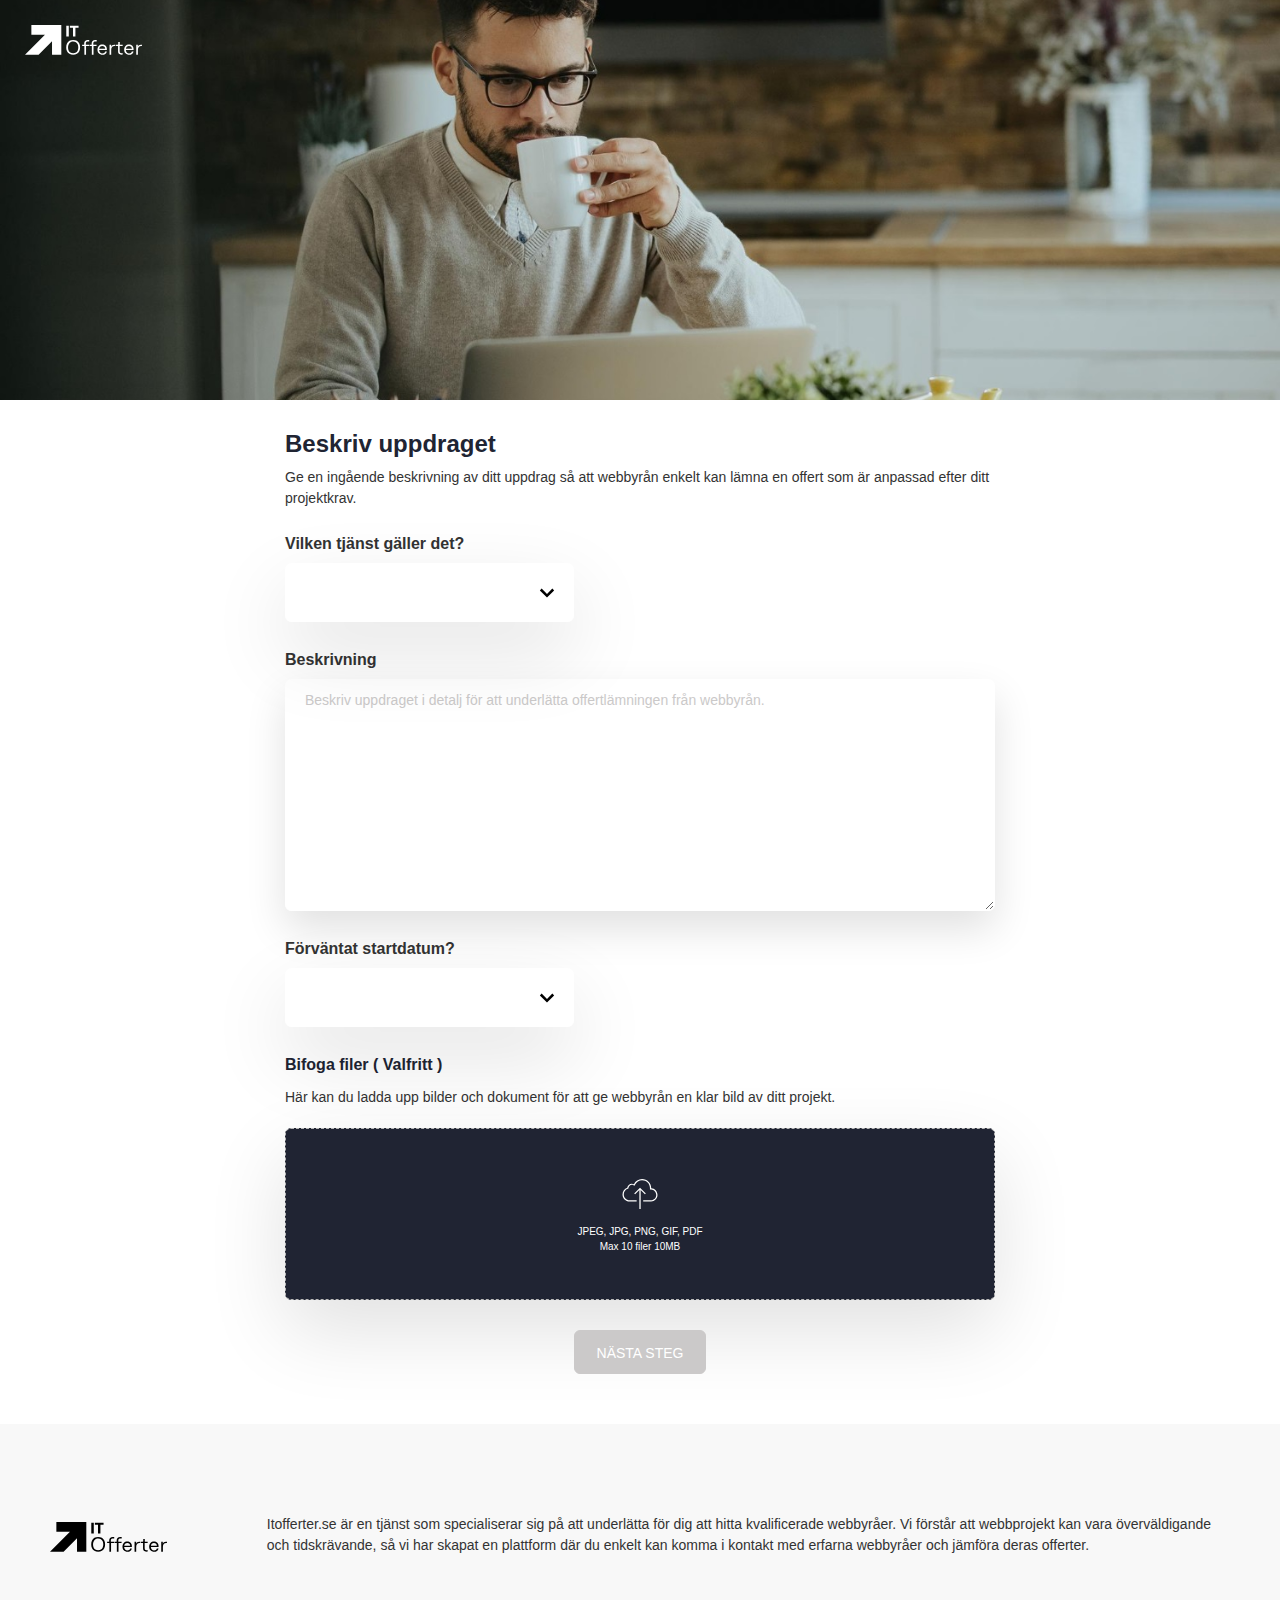
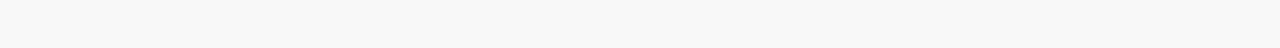
==== commit c0b466cc: "change this one" ====
--- a/index.html
+++ b/index.html
@@ -6,14 +6,14 @@
     <meta name="viewport" content="width=device-width, initial-scale=1.0" />
     <link rel="stylesheet" href="./css/app.css" />
     <link rel="stylesheet" href="./css/home.css" />
-    <title>Document</title>
+    <title>Hitta rätt webbutvecklare - Jämför offerter</title>
   </head>
   <body>
     <div id="app" class="app">
       <header class="the-header container app__header">
         <img
           class="the-header__bg-picture"
-          src="./img/89983F71-77B9-4732-92BB-EC9A7251060B.jpeg"
+          src="./img/It offerter.jpg"
           style="object-position: top top; object-fit: cover"
         />
 
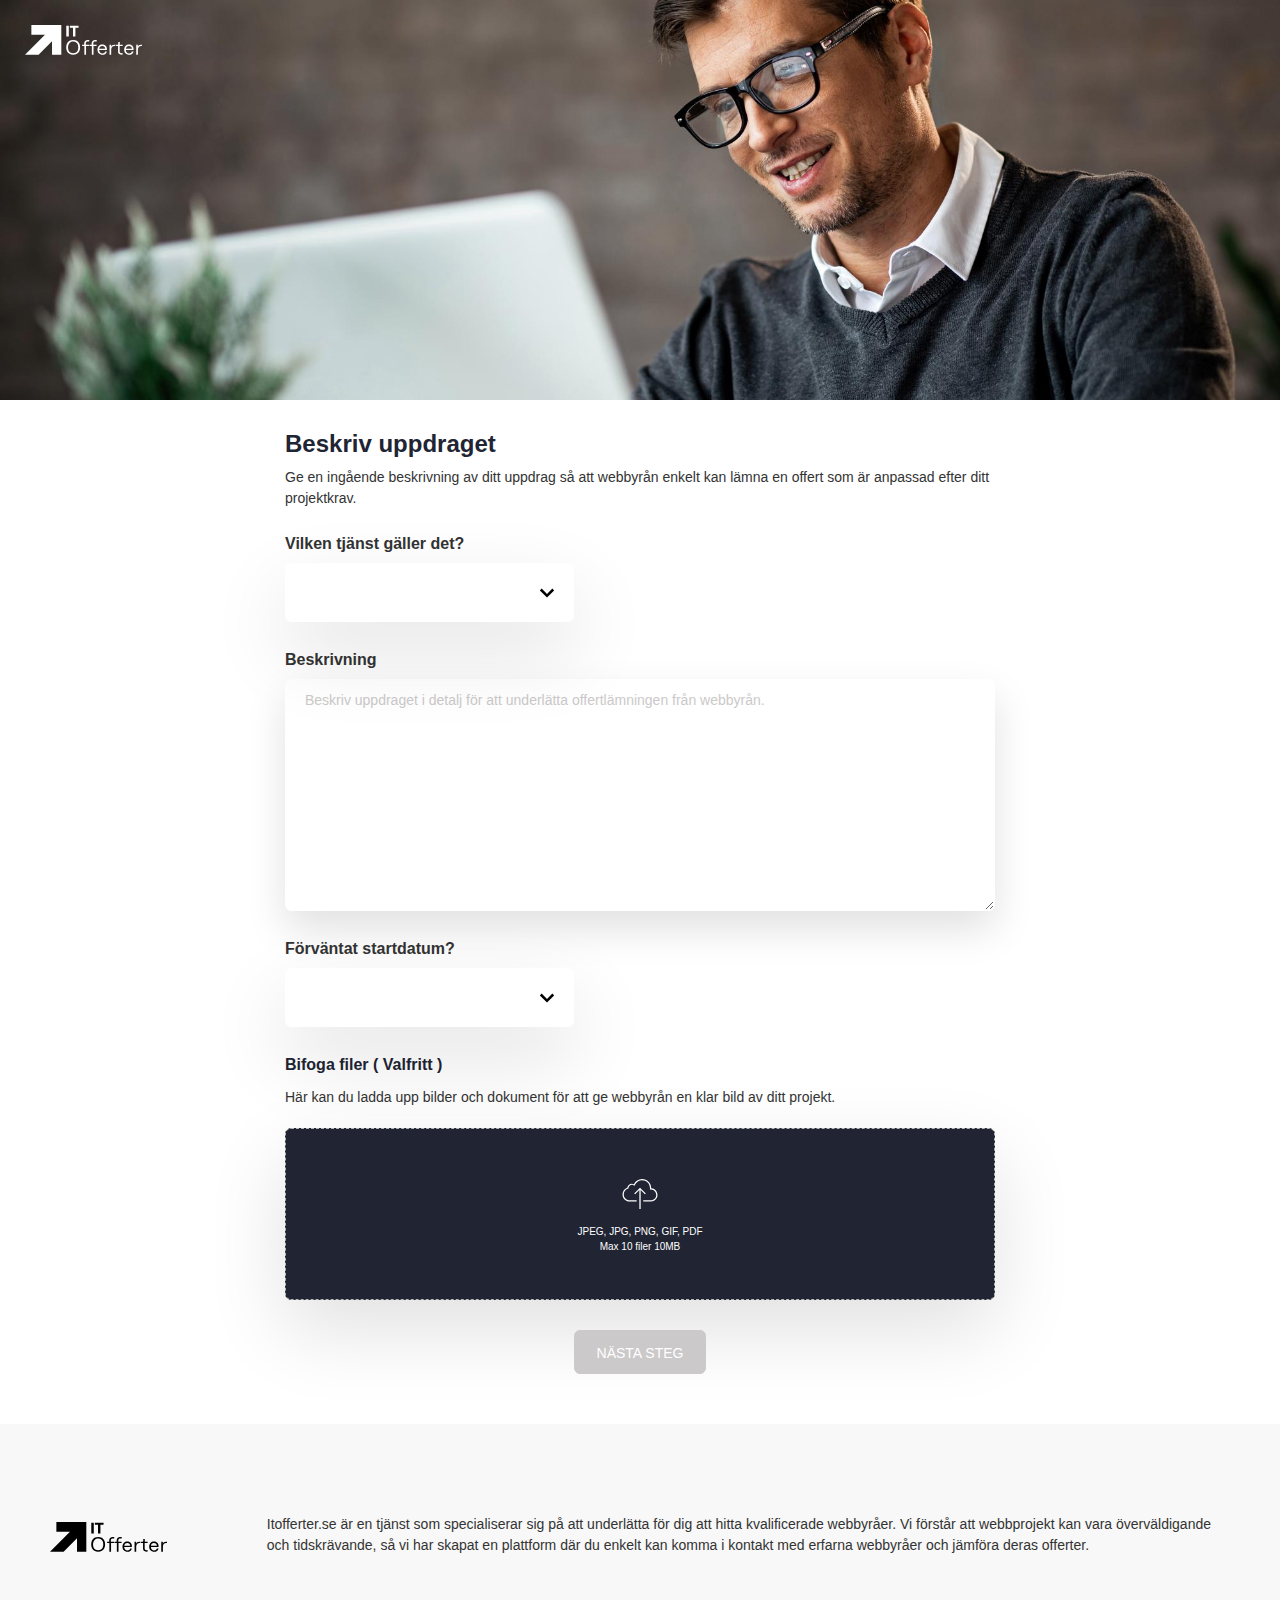
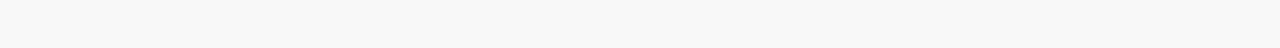
==== commit 4bd68c5e: "change again" ====
--- a/index.html
+++ b/index.html
@@ -13,7 +13,7 @@
       <header class="the-header container app__header">
         <img
           class="the-header__bg-picture"
-          src="./img/It offerter.jpg"
+          src="./img/1077E191-49F8-45FF-9AF8-461206D96D6E.jpeg"
           style="object-position: top top; object-fit: cover"
         />
 
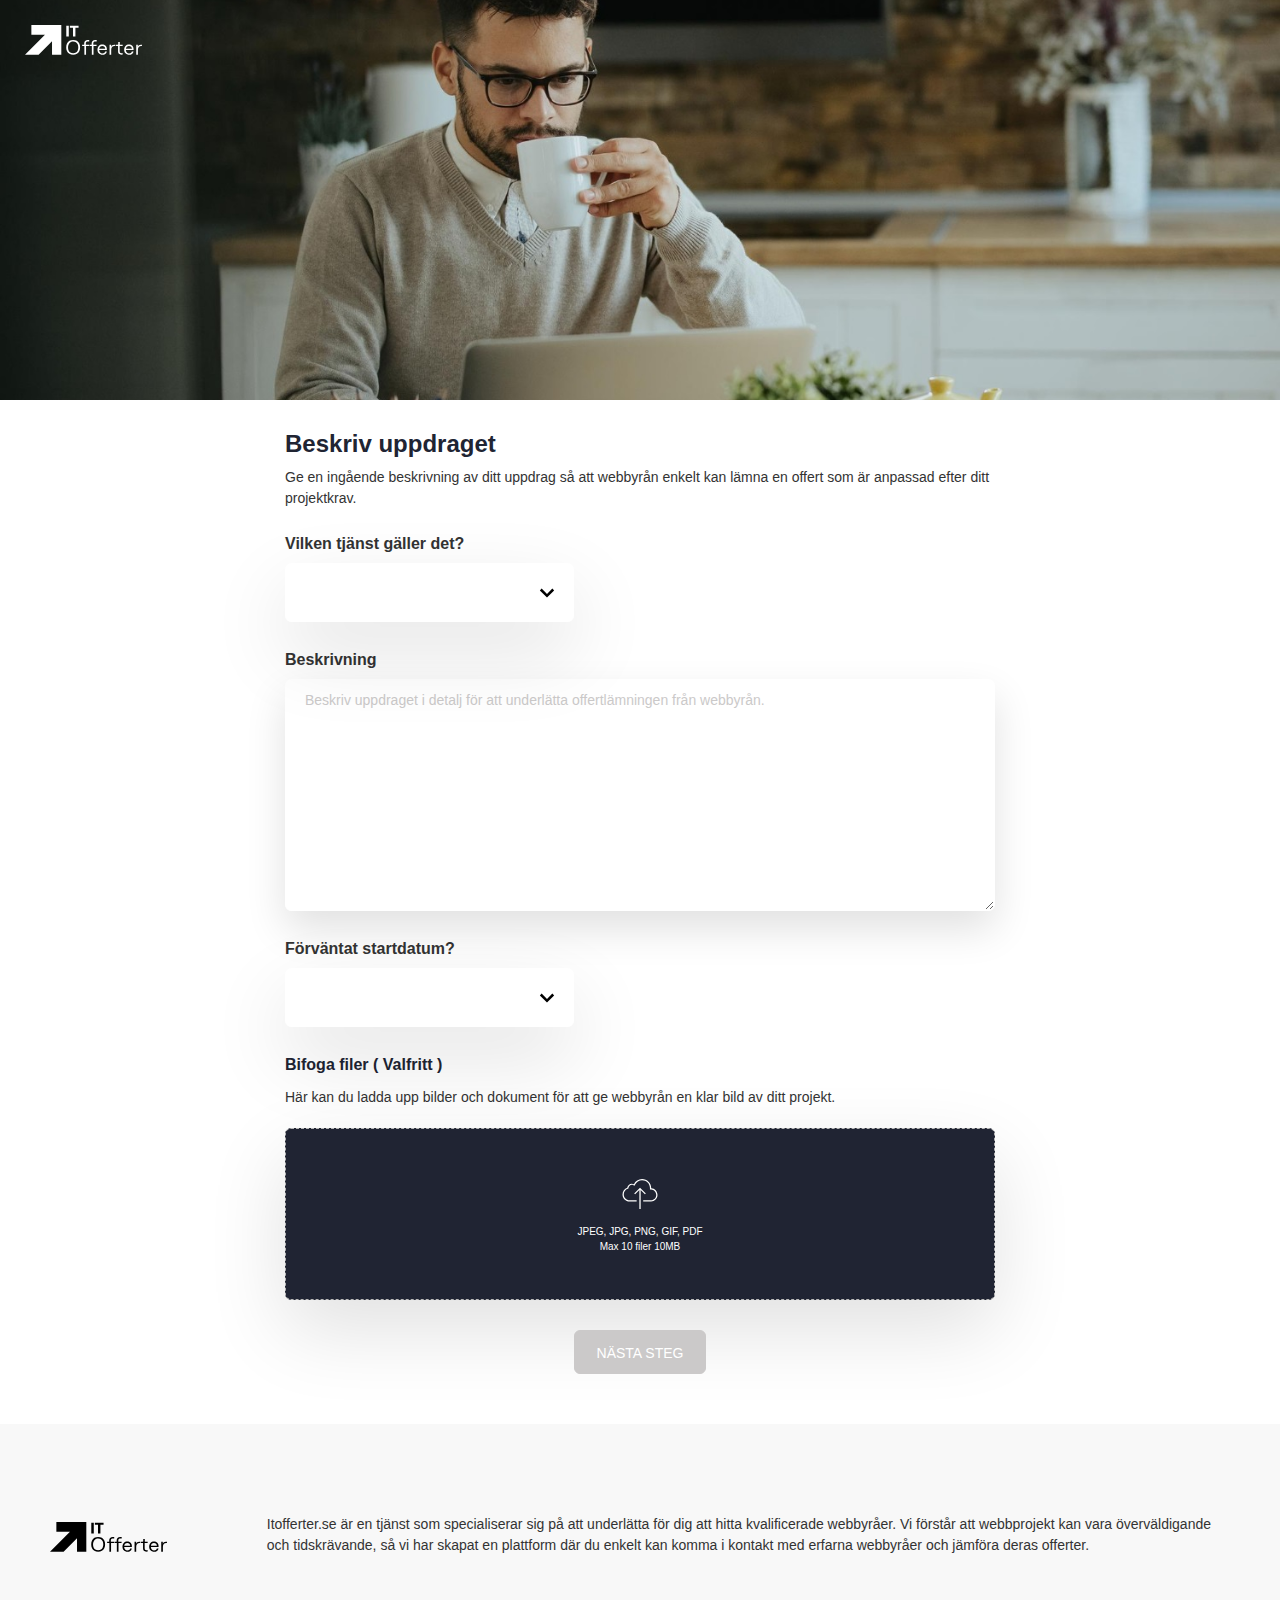
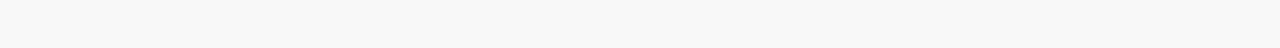
==== commit 70431809: "change again" ====
--- a/index.html
+++ b/index.html
@@ -13,7 +13,7 @@
       <header class="the-header container app__header">
         <img
           class="the-header__bg-picture"
-          src="./img/1077E191-49F8-45FF-9AF8-461206D96D6E.jpeg"
+          src="./img/It offerter.jpg"
           style="object-position: top top; object-fit: cover"
         />
 
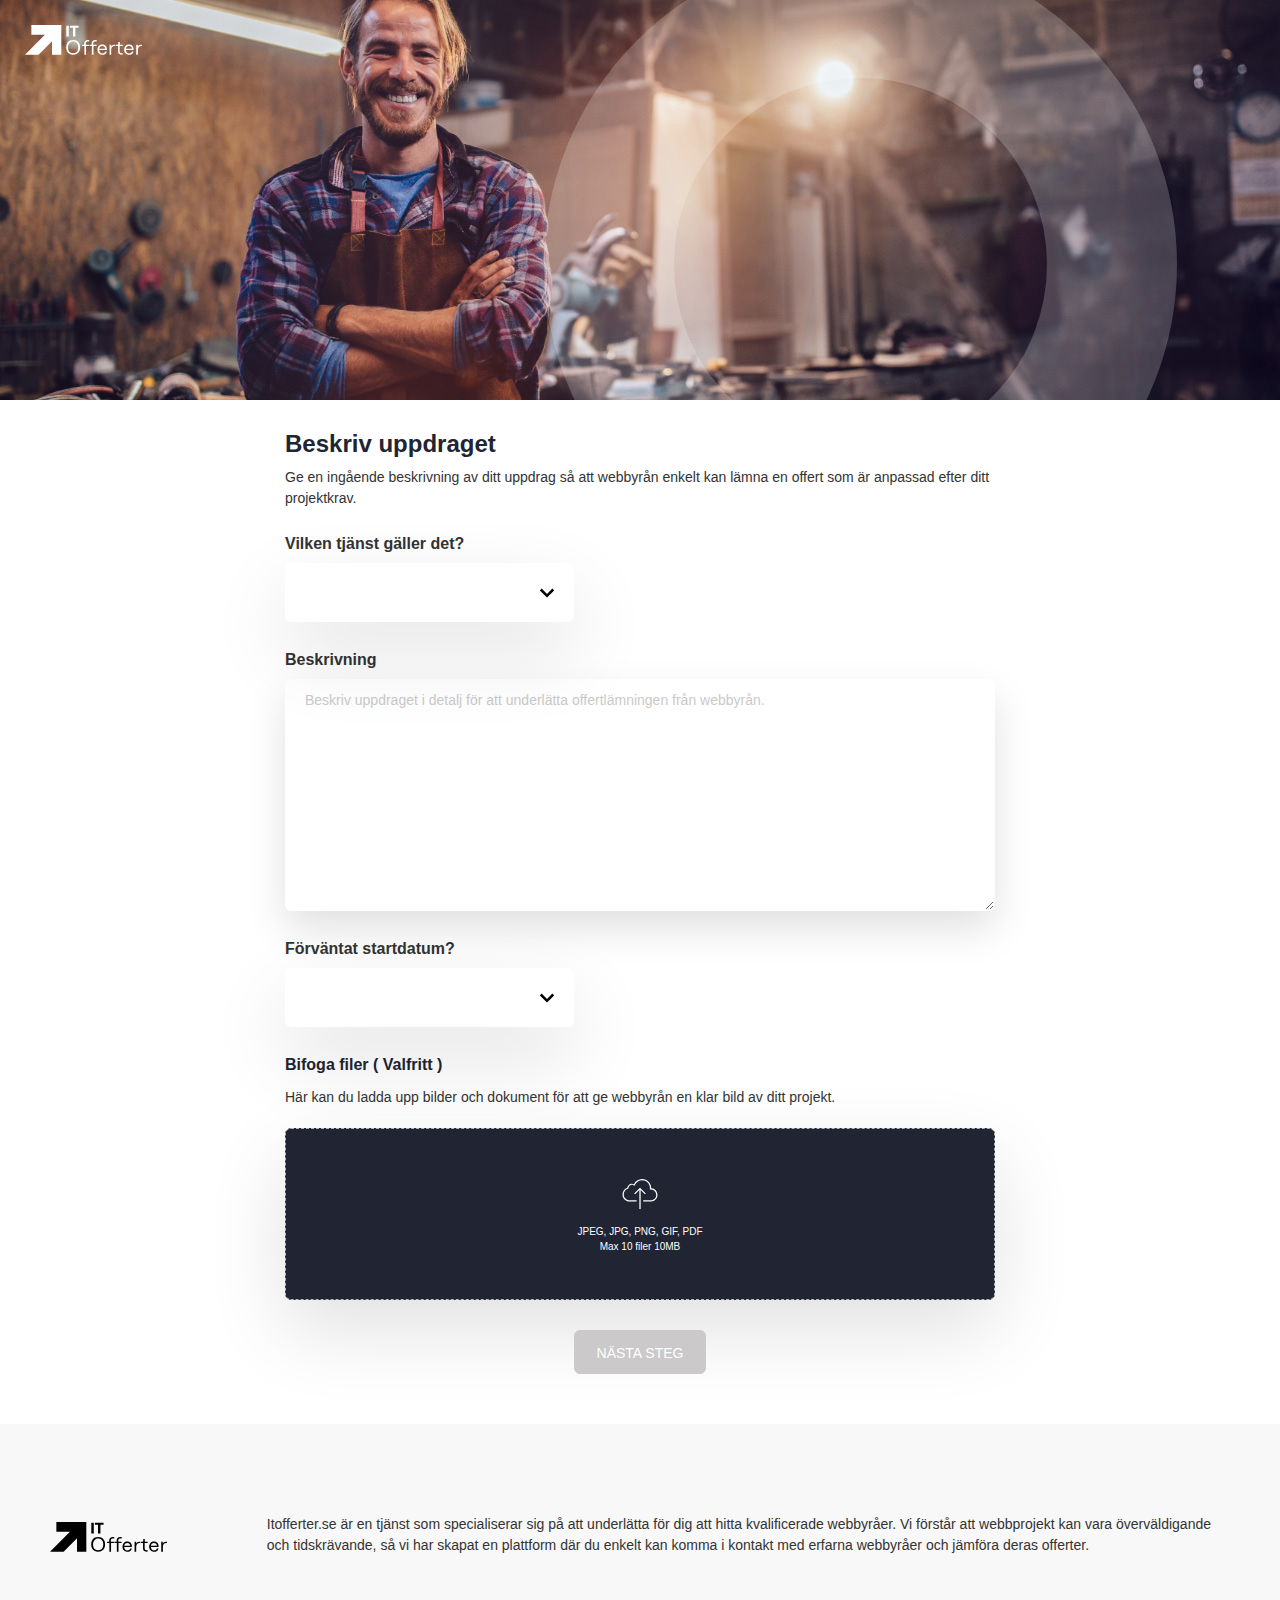
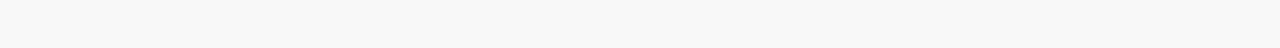
==== commit 11d75127: "check" ====
--- a/index.html
+++ b/index.html
@@ -13,8 +13,8 @@
       <header class="the-header container app__header">
         <img
           class="the-header__bg-picture"
-          src="./img/It offerter.jpg"
-          style="object-position: top top; object-fit: cover"
+          src="./img/4.af3a5b8a.jpg"
+          style="object-position: center top; object-fit: cover"
         />
 
         <div class="the-header__top">
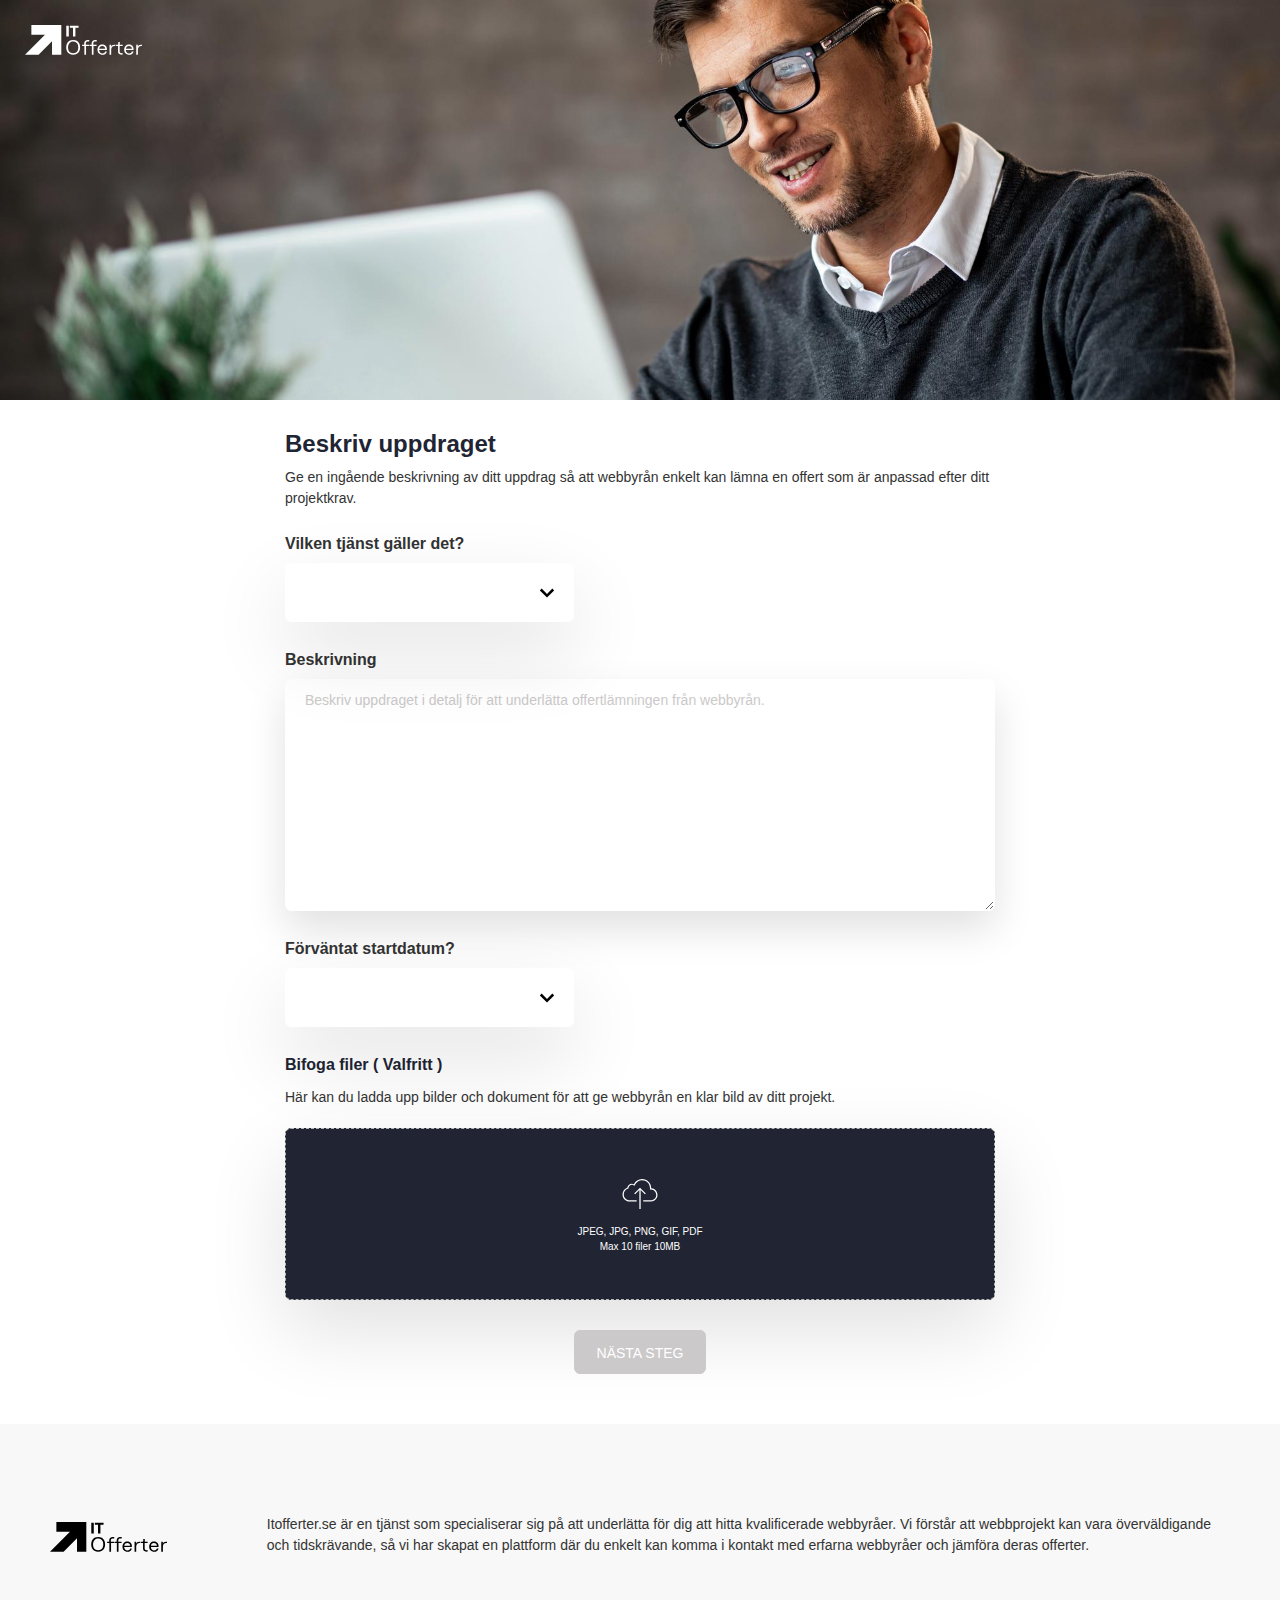
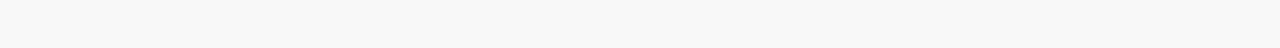
==== commit 894b3806: "change again" ====
--- a/index.html
+++ b/index.html
@@ -13,8 +13,8 @@
       <header class="the-header container app__header">
         <img
           class="the-header__bg-picture"
-          src="./img/4.af3a5b8a.jpg"
-          style="object-position: center top; object-fit: cover"
+          src="./img/1077E191-49F8-45FF-9AF8-461206D96D6E.jpeg"
+          style="object-position: top top; object-fit: cover"
         />
 
         <div class="the-header__top">
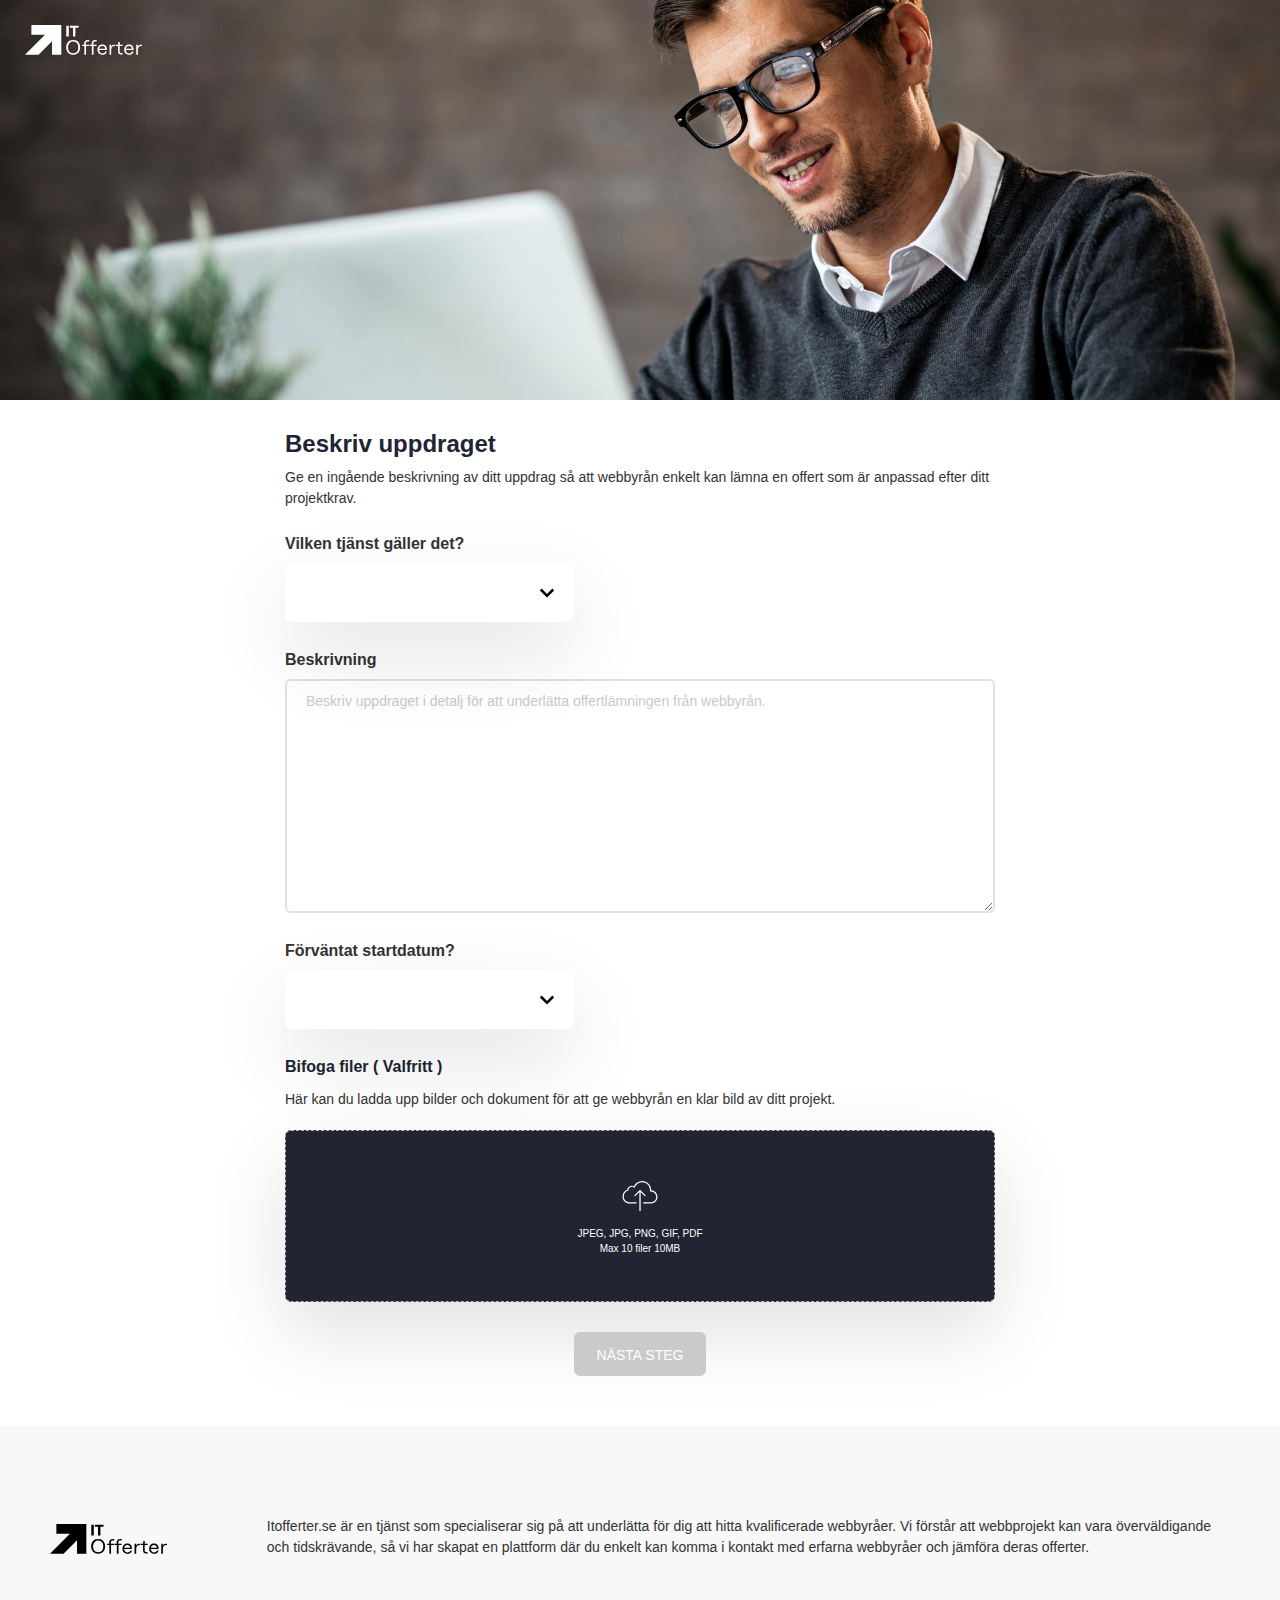
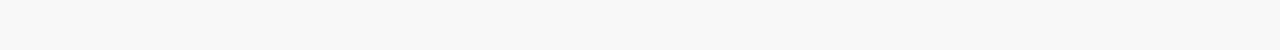
==== commit 87f34305: "remove shadow" ====
--- a/index.html
+++ b/index.html
@@ -104,6 +104,7 @@
                     rows="10"
                     id="beskrivning"
                     class="base-input__input"
+                    style="box-shadow: none; border: 2px solid #e1e1e1"
                     placeholder="Beskriv uppdraget i detalj för att underlätta offertlämningen från webbyrån."
                   ></textarea>
                 </label>
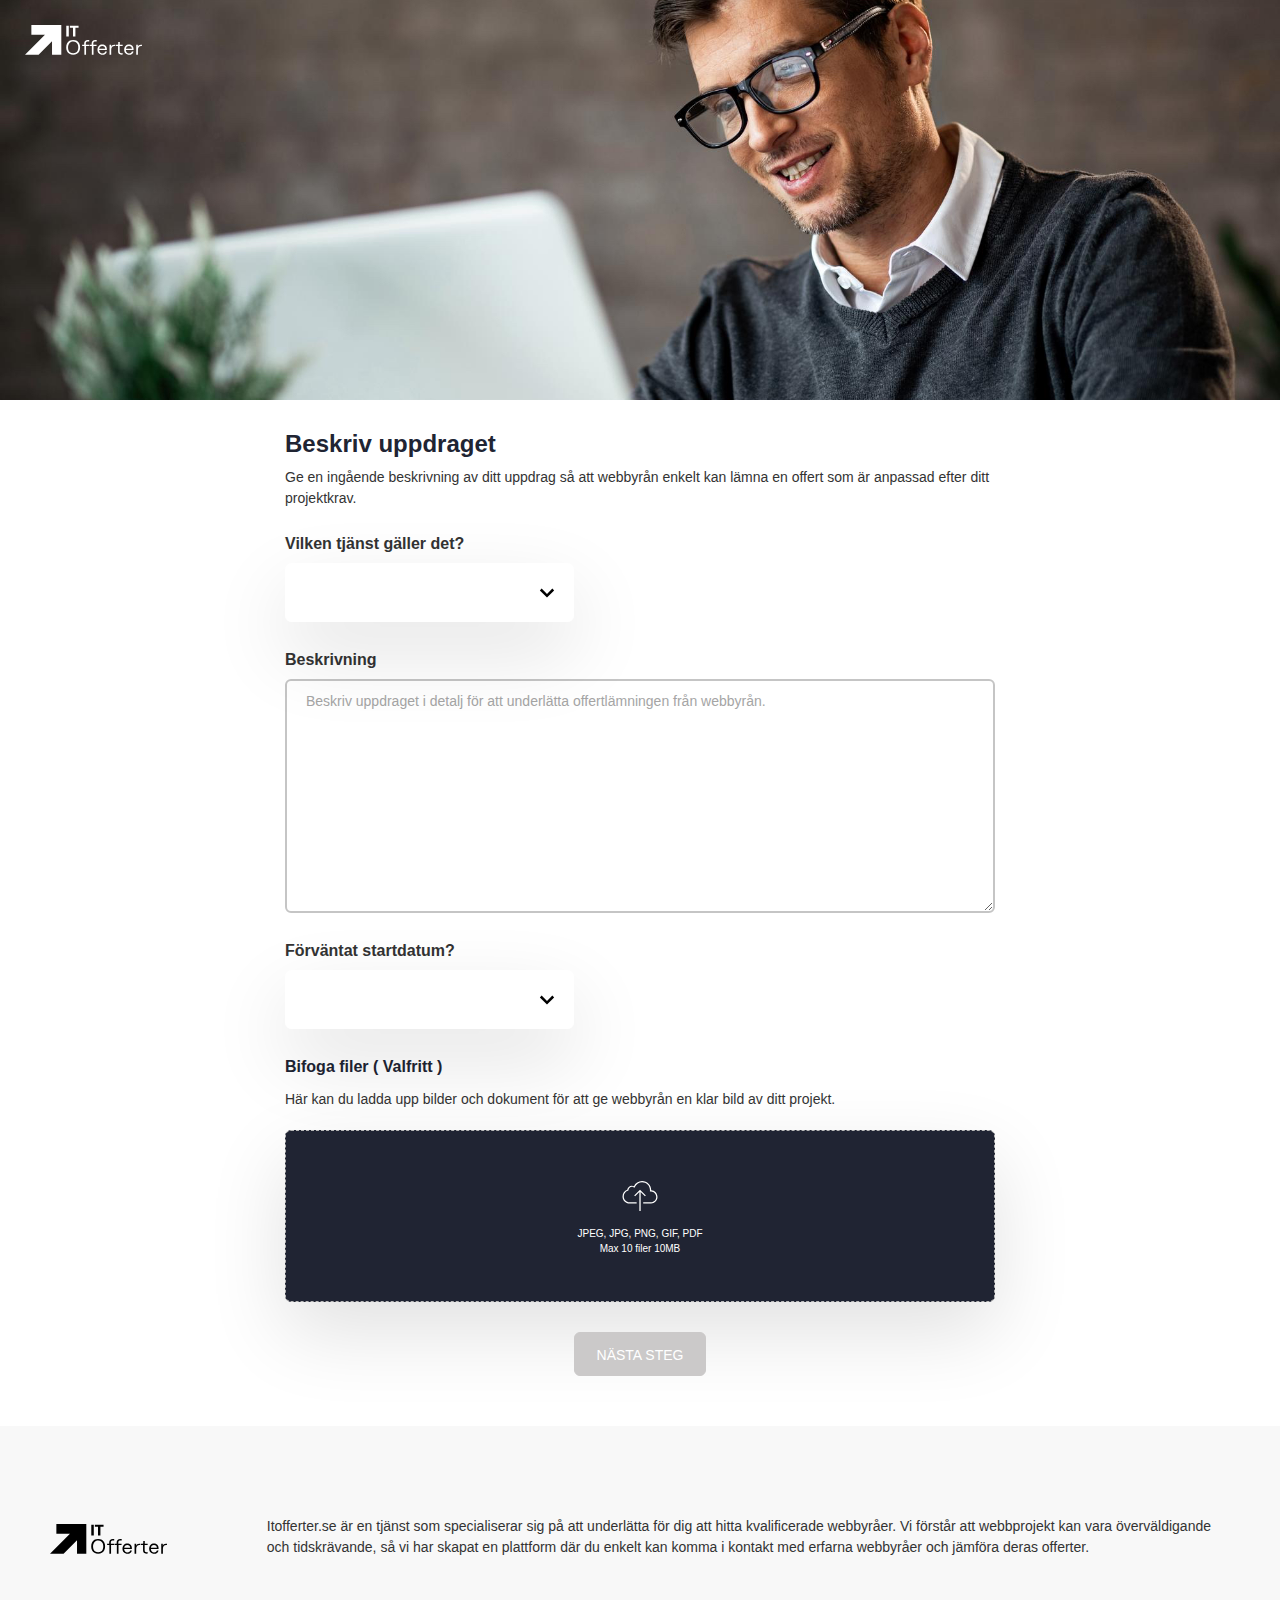
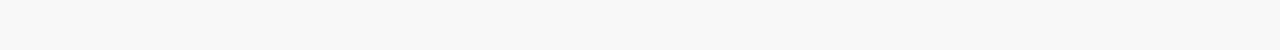
==== commit 8a814fda: "adding some text" ====
--- a/index.html
+++ b/index.html
@@ -104,7 +104,6 @@
                     rows="10"
                     id="beskrivning"
                     class="base-input__input"
-                    style="box-shadow: none; border: 2px solid #e1e1e1"
                     placeholder="Beskriv uppdraget i detalj för att underlätta offertlämningen från webbyrån."
                   ></textarea>
                 </label>
--- a/css/app.css
+++ b/css/app.css
@@ -1961,3 +1961,14 @@
     padding-right: 25px;
   }
 }
+#beskrivning::placeholder {
+  color: #a5a5a5;
+}
+
+#beskrivning {
+  box-shadow: none;
+  border: 2px solid #c5c5c5;
+}
+#beskrivning:focus {
+  border-color: #a5a5a5 !important;
+}
